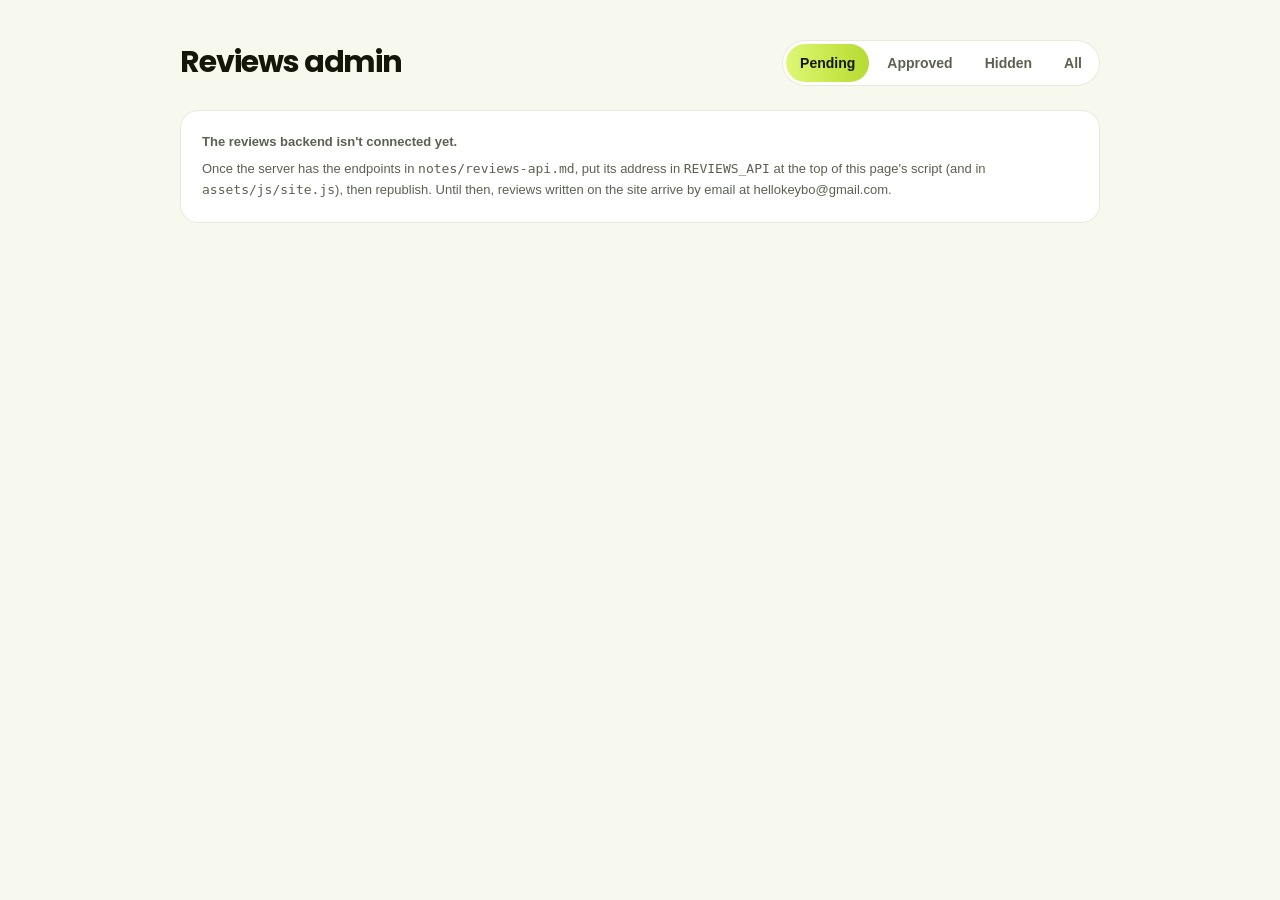
==== admin/index.html @ 58fa778f "Walker, encryption journey, reviews wall and form, new How it works" ====
<!doctype html>
<html lang="en" data-theme="light">
<head>
<meta charset="utf-8">
<meta name="viewport" content="width=device-width, initial-scale=1">
<meta name="robots" content="noindex, nofollow">
<title>KEYBO – Reviews admin</title>
<link rel="icon" type="image/png" href="../assets/favicon-64.png">
<link rel="stylesheet" href="../assets/css/site.css">
<style>
  body { background: var(--bg-alt); }
  .admin { max-width: 960px; margin: 0 auto; padding: 40px 20px 80px; }
  .admin header { display: flex; flex-wrap: wrap; align-items: center; justify-content: space-between; gap: 16px; margin-bottom: 24px; }
  .admin h1 { font-size: 30px; }
  .login, .note { padding: 22px; border-radius: 18px; background: var(--card); box-shadow: inset 0 0 0 1px var(--line); margin-bottom: 20px; }
  .login form { display: flex; gap: 10px; flex-wrap: wrap; margin-top: 12px; }
  .login input { flex: 1; min-width: 220px; padding: 12px 14px; border-radius: 12px; border: 0; box-shadow: inset 0 0 0 1.5px var(--line); font: inherit; }
  .filters { display: inline-flex; gap: 4px; padding: 4px; border-radius: 999px; background: var(--card); box-shadow: inset 0 0 0 1px var(--line); }
  .filters button { border: 0; cursor: pointer; padding: 8px 14px; border-radius: 999px; background: none; font-weight: 600; font-size: 14px; color: var(--muted); }
  .filters button.on { background: var(--btn); color: var(--ink); }
  .list { display: grid; gap: 12px; }
  .row { padding: 18px; border-radius: 18px; background: var(--card); box-shadow: inset 0 0 0 1px var(--line); display: grid; gap: 10px; }
  .row .top { display: flex; flex-wrap: wrap; align-items: center; gap: 10px; font-size: 14px; color: var(--muted); }
  .row .top b { color: var(--text); }
  .badge { padding: 2px 9px; border-radius: 999px; font-size: 11.5px; font-weight: 700; text-transform: uppercase; letter-spacing: .04em; background: var(--card-2); }
  .badge.approved { background: var(--lime); color: var(--ink); }
  .badge.pending { background: #FFE9A8; color: #5A4300; }
  .row input, .row textarea, .row select { padding: 9px 11px; border-radius: 10px; border: 0; box-shadow: inset 0 0 0 1.5px var(--line); font: inherit; font-size: 14.5px; background: var(--bg); color: var(--text); }
  .row textarea { width: 100%; min-height: 70px; resize: vertical; }
  .row .fields { display: grid; grid-template-columns: 1fr 1fr 110px; gap: 8px; }
  .row .acts { display: flex; flex-wrap: wrap; gap: 8px; }
  .row .acts .btn { min-height: 38px; padding: 0 14px; font-size: 13.5px; }
  .btn-danger { background: #FDE2E2; color: #8A1C1C; }
  .empty { text-align: center; color: var(--muted); padding: 40px 0; }
  @media (max-width: 600px) { .row .fields { grid-template-columns: 1fr; } }
</style>
</head>
<body>
<main class="admin">
  <header>
    <h1>Reviews admin</h1>
    <div class="filters" role="group" aria-label="Show">
      <button class="on" data-f="pending">Pending</button><button data-f="approved">Approved</button><button data-f="hidden">Hidden</button><button data-f="all">All</button>
    </div>
  </header>

  <div class="note" id="no-api" hidden>
    <b>The reviews backend isn't connected yet.</b>
    <p style="margin-top:6px;color:var(--muted)">Once the server has the endpoints in <code>notes/reviews-api.md</code>, put its address in <code>REVIEWS_API</code> at the top of this page's script (and in <code>assets/js/site.js</code>), then republish. Until then, reviews written on the site arrive by email at hellokeybo@gmail.com.</p>
  </div>

  <div class="login" id="login" hidden>
    <b>Admin key</b>
    <form id="login-form"><input type="password" id="token" placeholder="Paste the REVIEWS_ADMIN_TOKEN" autocomplete="off" required><button class="btn btn-lime" type="submit">Open</button></form>
  </div>

  <div class="list" id="list"></div>
</main>

<script>
(() => {
  const REVIEWS_API = "";   // same value as in assets/js/site.js, e.g. "https://ai-keyboard-backend-production.up.railway.app"
  const $ = s => document.querySelector(s);
  const esc = t => String(t ?? "").replace(/[&<>"']/g, c => ({ "&": "&amp;", "<": "&lt;", ">": "&gt;", '"': "&quot;", "'": "&#39;" }[c]));
  let token = "";
  try { token = sessionStorage.getItem("keybo-admin") || ""; } catch (e) {}
  let filter = "pending";

  if (!REVIEWS_API) { $("#no-api").hidden = false; return; }

  const api = (path, opts = {}) => fetch(REVIEWS_API + path, {
    ...opts, headers: { "Content-Type": "application/json", "X-Admin-Token": token, ...(opts.headers || {}) }
  }).then(async r => { if (r.status === 401) throw new Error("auth"); if (!r.ok) throw new Error(await r.text()); return r.json(); });

  const showLogin = () => { $("#login").hidden = false; $("#list").innerHTML = ""; };
  $("#login-form").addEventListener("submit", e => {
    e.preventDefault(); token = $("#token").value.trim();
    try { sessionStorage.setItem("keybo-admin", token); } catch (err) {}
    $("#login").hidden = true; load();
  });

  const row = r => `
    <article class="row" data-id="${esc(r.id)}">
      <div class="top"><span class="badge ${esc(r.status)}">${esc(r.status)}</span><b>${"★".repeat(r.rating)}${"☆".repeat(5 - r.rating)}</b><span>${esc(r.created_at || "")}</span><span>${esc(r.lang || "")}</span></div>
      <div class="fields">
        <input name="name" value="${esc(r.name)}" maxlength="40" aria-label="Name">
        <input name="place" value="${esc(r.place)}" maxlength="40" aria-label="Place">
        <select name="rating" aria-label="Rating">${[5, 4, 3, 2, 1].map(v => `<option ${v === r.rating ? "selected" : ""}>${v}</option>`).join("")}</select>
      </div>
      <textarea name="text" maxlength="600" aria-label="Review">${esc(r.text)}</textarea>
      <div class="acts">
        ${r.status !== "approved" ? '<button class="btn btn-lime" data-act="approve">Approve</button>' : ""}
        ${r.status !== "hidden" ? '<button class="btn btn-line" data-act="hide">Hide</button>' : ""}
        <button class="btn btn-line" data-act="save">Save changes</button>
        <button class="btn btn-danger" data-act="delete">Delete</button>
      </div>
    </article>`;

  const load = () => api(`/admin/reviews?status=${filter}`).then(d => {
    const list = d.reviews || [];
    $("#list").innerHTML = list.length ? list.map(row).join("") : '<p class="empty">Nothing here.</p>';
  }).catch(err => err.message === "auth" ? showLogin() : ($("#list").innerHTML = `<p class="empty">Couldn't load: ${esc(err.message)}</p>`));

  document.querySelectorAll(".filters button").forEach(b => b.addEventListener("click", () => {
    document.querySelectorAll(".filters button").forEach(o => o.classList.toggle("on", o === b));
    filter = b.dataset.f; load();
  }));

  $("#list").addEventListener("click", e => {
    const b = e.target.closest("[data-act]"); if (!b) return;
    const el = b.closest(".row"), id = el.dataset.id, act = b.dataset.act;
    const fields = { name: el.querySelector("[name=name]").value, place: el.querySelector("[name=place]").value, rating: +el.querySelector("[name=rating]").value, text: el.querySelector("[name=text]").value };
    let req;
    if (act === "delete") { if (!confirm("Delete this review for good?")) return; req = api(`/admin/reviews/${encodeURIComponent(id)}`, { method: "DELETE" }); }
    else if (act === "approve") req = api(`/admin/reviews/${encodeURIComponent(id)}`, { method: "PATCH", body: JSON.stringify({ ...fields, status: "approved" }) });
    else if (act === "hide") req = api(`/admin/reviews/${encodeURIComponent(id)}`, { method: "PATCH", body: JSON.stringify({ status: "hidden" }) });
    else req = api(`/admin/reviews/${encodeURIComponent(id)}`, { method: "PATCH", body: JSON.stringify(fields) });
    b.disabled = true;
    req.then(load).catch(err => { alert("Didn't work: " + err.message); b.disabled = false; });
  });

  token ? load() : showLogin();
})();
</script>
</body>
</html>
---- assets/css/site.css ----
/* KEYBO — the website.
 *
 * White and lime by default, dark and lime on the toggle. Colours are the
 * app's (ios/AIKeyboard/App/Brand.swift); Premium stays lime, gold is only
 * KEYBO's crown. Headings are Poppins, body text the system font.
 *
 * Built to stay smooth: no backdrop blur, no filters, no endless animations
 * except KEYBO's own loop on large screens, which pauses off screen.
 */

@font-face { font-family: "Poppins"; font-weight: 600; font-style: normal; font-display: swap;
  src: url("../fonts/Poppins-SemiBold.ttf") format("truetype"); }
@font-face { font-family: "Poppins"; font-weight: 700; font-style: normal; font-display: swap;
  src: url("../fonts/Poppins-Bold.ttf") format("truetype"); }

:root {
  --lime-50: #EFFCBD;
  --lime-100: #DEF777;
  --lime: #C8E84B;
  --lime-600: #B6DB33;
  --ink: #141708;
  --btn: linear-gradient(90deg, #DEF777, #C8E84B 55%, #B6DB33);

  --bg: #FFFFFF;
  --bg-alt: #F7F9EF;
  --card: #FFFFFF;
  --card-2: #F3F6EA;
  --text: #141708;
  --muted: #5C6152;
  --line: #E6EADB;
  --accent: #4F6B00;
  --icon-bg: #EFFCBD;
  --icon-fg: #3E5500;
  --hl-bg: #DEF777;
  --hl-fg: inherit;
  --store-bg: #141708;
  --store-fg: #FFFFFF;
  --shadow: 0 1px 2px rgba(20, 23, 8, .04), 0 8px 24px rgba(20, 23, 8, .06);

  --font-display: "Poppins", ui-sans-serif, system-ui, sans-serif;
  --font-body: -apple-system, BlinkMacSystemFont, "SF Pro Text", "Segoe UI", Roboto, "Helvetica Neue", Arial, sans-serif;
  --wrap: 1140px;
  --gutter: 24px;
  color-scheme: light;
}

:root[data-theme="dark"] {
  --bg: #0A0A0A;
  --bg-alt: #0F100E;
  --card: #151614;
  --card-2: #1D1F1A;
  --text: #F4F6EE;
  --muted: #A4A898;
  --line: rgba(255, 255, 255, .09);
  --accent: #C8E84B;
  --icon-bg: rgba(200, 232, 75, .14);
  --icon-fg: #C8E84B;
  --hl-bg: transparent;
  --hl-fg: #C8E84B;
  --store-bg: #FFFFFF;
  --store-fg: #141708;
  --shadow: 0 1px 2px rgba(0, 0, 0, .3);
  color-scheme: dark;
}

*, *::before, *::after { box-sizing: border-box; }
html { scroll-behavior: smooth; -webkit-text-size-adjust: 100%; scroll-padding-top: 76px; }
body {
  margin: 0; background: var(--bg); color: var(--text);
  font-family: var(--font-body); font-size: 17px; line-height: 1.6;
  -webkit-font-smoothing: antialiased;
}
img, video, svg { display: block; max-width: 100%; }
img, video { height: auto; }
a { color: inherit; }
button { font: inherit; color: inherit; }
:focus-visible { outline: 3px solid var(--lime-600); outline-offset: 3px; border-radius: 10px; }

h1, h2, h3 { font-family: var(--font-display); margin: 0; letter-spacing: -0.025em; line-height: 1.12; }
h1 { font-size: clamp(40px, 5.6vw, 68px); font-weight: 700; letter-spacing: -0.035em; line-height: 1.05; }
h2 { font-size: clamp(30px, 3.8vw, 46px); font-weight: 700; }
h3 { font-size: 19px; font-weight: 600; letter-spacing: -0.01em; line-height: 1.3; }
p { margin: 0; }

.wrap { max-width: var(--wrap); margin: 0 auto; padding: 0 var(--gutter); }
.hl { background: linear-gradient(transparent 58%, var(--hl-bg) 58%, var(--hl-bg) 92%, transparent 92%); color: var(--hl-fg); padding: 0 .06em; -webkit-box-decoration-break: clone; box-decoration-break: clone; }
.icon { width: 22px; height: 22px; fill: none; stroke: currentColor; stroke-width: 1.9; stroke-linecap: round; stroke-linejoin: round; flex: none; }

/* ---------- Buttons ---------- */

.btn {
  display: inline-flex; align-items: center; justify-content: center; gap: 8px;
  min-height: 48px; padding: 0 22px; border-radius: 999px; border: 0; cursor: pointer;
  font-family: var(--font-display); font-weight: 600; font-size: 15.5px;
  text-decoration: none; white-space: nowrap; transition: transform .15s ease;
}
.btn:hover { transform: translateY(-1px); }
.btn:active { transform: scale(.98); }
.btn-lime { background: var(--btn); color: var(--ink); box-shadow: 0 4px 14px rgba(182, 219, 51, .35); }
.btn-line { background: var(--card); color: var(--text); box-shadow: inset 0 0 0 1.5px var(--line); }
.btn-ink { background: var(--ink); color: #fff; }
:root[data-theme="dark"] .btn-ink { background: #fff; color: var(--ink); }

/* App Store / Google Play: the stores' own marks, store-badge shaped. */
.stores { display: flex; flex-wrap: wrap; gap: 12px; }
.store {
  display: inline-flex; align-items: center; gap: 10px;
  height: 56px; padding: 0 20px 0 16px; border-radius: 14px;
  background: var(--store-bg); color: var(--store-fg); text-decoration: none;
  transition: transform .15s ease;
}
.store:hover { transform: translateY(-1px); }
.store svg { width: 26px; height: 26px; flex: none; }
.store span { display: flex; flex-direction: column; line-height: 1.1; }
.store small { font-size: 11px; font-weight: 500; letter-spacing: .01em; opacity: .85; }
.store b { font-family: var(--font-display); font-size: 19px; font-weight: 600; letter-spacing: -0.01em; }
.store-note { margin-top: 12px; font-size: 14px; color: var(--muted); }
.store-note b { color: var(--text); font-weight: 600; }

/* ---------- Header ---------- */

.site-header { position: sticky; top: 0; z-index: 50; background: transparent; border-bottom: 1px solid transparent; transition: background-color .2s ease, border-color .2s ease; }
.site-header.scrolled, .site-header.open { background: var(--bg); border-bottom-color: var(--line); }
/* At the top the header sits on the lime, like the app's home: ink on lime. */
.site-header:not(.scrolled):not(.open) .wordmark { color: var(--ink); }
.site-header:not(.scrolled):not(.open) .nav-links a { color: rgba(20, 23, 8, .7); }
.site-header:not(.scrolled):not(.open) .nav-links a:hover { color: var(--ink); background: rgba(20, 23, 8, .07); }
.site-header:not(.scrolled):not(.open) .theme-btn, .site-header:not(.scrolled):not(.open) .menu-btn { background: rgba(20, 23, 8, .08); color: var(--ink); }
.site-header:not(.scrolled):not(.open) .btn-lime { background: var(--ink); color: #CCFA00; box-shadow: none; }
.nav { display: flex; align-items: center; height: 68px; gap: 14px; }
.brand { display: inline-flex; align-items: center; gap: 10px; text-decoration: none; margin-right: auto; }
.brand img { width: 34px; height: 34px; border-radius: 9px; }
.wordmark { font-family: var(--font-display); font-weight: 600; font-size: 17px; letter-spacing: .32em; margin-right: -.32em; }
.nav-links { display: flex; gap: 2px; list-style: none; margin: 0; padding: 0; }
.nav-links a { display: block; padding: 8px 13px; border-radius: 999px; font-size: 15px; font-weight: 500; color: var(--muted); text-decoration: none; }
.nav-links a:hover { color: var(--text); background: var(--card-2); }
.nav .btn { min-height: 42px; padding: 0 16px 0 18px; font-size: 14.5px; }
.theme-btn, .menu-btn {
  width: 42px; height: 42px; border-radius: 50%; border: 0; cursor: pointer; flex: none;
  display: inline-grid; place-items: center; background: var(--card-2); color: var(--text);
}
.theme-btn:hover, .menu-btn:hover { box-shadow: inset 0 0 0 1.5px var(--lime-600); }
.theme-btn .icon { width: 20px; height: 20px; }
.theme-btn .sun { display: none; }
:root[data-theme="dark"] .theme-btn .moon { display: none; }
:root[data-theme="dark"] .theme-btn .sun { display: block; }
.menu-btn { display: none; }

@media (max-width: 920px) {
  .nav-links { display: none; }
  .nav .dl-btn { padding: 0 14px; }
  .menu-btn { display: inline-grid; }
  .site-header.open .nav-links {
    display: flex; flex-direction: column; position: absolute; top: 68px; left: 0; right: 0;
    padding: 4px var(--gutter) 16px; background: var(--bg); border-bottom: 1px solid var(--line);
  }
  .site-header.open .nav-links a { padding: 14px 2px; font-size: 17px; color: var(--text); border-radius: 0; border-bottom: 1px solid var(--line); }
}

/* ---------- Hero ---------- */

/* The top of the page is the app's home header: the icon's lime gradient,
   ink type, KEYBO on the right, and the page rising over it on a rounded
   sheet. It stays lime in the dark theme too, as it does in the app. */
.hero {
  position: relative; overflow: hidden; color: var(--ink);
  margin-top: -69px; padding: 125px 0 124px;
  background: linear-gradient(135deg, #EFFCBD 0%, #DEF777 34%, #C8E84B 68%, #B6DB33 100%);
}
.sheet { position: relative; margin-top: -36px; border-radius: 36px 36px 0 0; background: var(--bg); }
.hero-grid { position: relative; display: grid; grid-template-columns: minmax(0, 1.1fr) minmax(0, .9fr); align-items: center; gap: 32px; }
.pill {
  display: inline-flex; align-items: center; gap: 9px; padding: 8px 15px 8px 13px; border-radius: 999px;
  background: var(--ink); color: #fff; font-size: 14px; font-weight: 600;
}
.pill i { width: 8px; height: 8px; border-radius: 50%; background: #CCFA00; }
.hero h1 { margin: 22px 0 20px; }
.hero .lede { font-size: clamp(18px, 1.5vw, 20px); color: rgba(20, 23, 8, .74); max-width: 32em; margin-bottom: 32px; }
.hero .store { background: var(--ink); color: #fff; }
.hero .store-note { color: rgba(20, 23, 8, .7); }
.hero .store-note b { color: var(--ink); }
.hero-ticks { display: flex; flex-wrap: wrap; gap: 8px 20px; margin-top: 26px; font-size: 14.5px; font-weight: 500; color: rgba(20, 23, 8, .78); }
.hero-ticks span { display: inline-flex; align-items: center; gap: 7px; }
.hero-ticks .icon { width: 17px; height: 17px; color: var(--ink); stroke-width: 2.4; }
.hero-art { position: relative; width: 100%; max-width: 480px; justify-self: center; aspect-ratio: 1; }
.hero-art::before { content: ""; position: absolute; inset: 6%; border-radius: 50%; background: radial-gradient(closest-side, rgba(255, 255, 255, .5), rgba(255, 255, 255, 0)); }
.hero-art img, .hero-art video { position: absolute; inset: 0; width: 100%; height: 100%; object-fit: contain; }
@media (max-width: 900px) {
  .hero { padding: 88px 0 92px; }
  .hero-grid { grid-template-columns: minmax(0, 1fr); gap: 0; }
  .hero-art { max-width: 300px; order: -1; }
}

/* ---------- Sections ---------- */

.section { padding: 104px 0; }
.section.alt { background: var(--bg-alt); }
.head { max-width: 720px; margin: 0 auto 52px; text-align: center; }
.kicker { display: block; margin-bottom: 14px; font-family: var(--font-display); font-weight: 600; font-size: 13.5px; letter-spacing: .14em; text-transform: uppercase; color: var(--accent); }
.head p { margin-top: 16px; font-size: 18.5px; color: var(--muted); }
@media (max-width: 760px) { .section { padding: 72px 0; } .head { margin-bottom: 36px; } }

.card { background: var(--card); border-radius: 22px; box-shadow: inset 0 0 0 1px var(--line), var(--shadow); }

/* AI features, one at a time.
   Large screens: the section holds still; one scroll (or a tab) moves one
   feature. The left side is one big panel per feature, a large lime number,
   name, title, line and points, and the panels swap: the old one lifts away,
   the new one rises in. Its video fades in on the right. Phones: a list. */
.features { position: relative; background: var(--bg); padding-top: 96px; }
.features-head { padding-bottom: 8px; }
.features-head { margin-bottom: 0; }
/* The held view is as tall as its content (site.js measures it into
   --pinh) and sticks centred in the space under the header (--pintop), so
   it follows straight on from the heading with no empty band. */
.tour { position: relative; height: calc(var(--pinh, 620px) + var(--steps) * 45vh); }
.tour-pin {
  position: sticky; top: var(--pintop, 68px);
  display: grid; grid-template-columns: minmax(0, 1.05fr) minmax(0, .95fr); gap: 64px; align-items: center;
  padding-top: 16px; padding-bottom: 16px;
}
.tour-panels { display: grid; }
.tour-panel {
  grid-area: 1 / 1; align-self: center;
  opacity: 0; visibility: hidden; transform: translateY(90px); filter: blur(14px);
  transition: opacity .3s ease, transform .45s cubic-bezier(.4, 0, .6, 1), filter .35s ease, visibility 0s linear .45s;
}
.tour-panel.past { transform: translateY(-90px); }
.tour-panel.on {
  opacity: 1; visibility: visible; transform: none; filter: blur(0);
  transition: opacity .5s ease .1s, transform .75s cubic-bezier(.16, 1, .3, 1) .1s, filter .55s ease .1s, visibility 0s;
}
.tour-progress { display: flex; align-items: center; gap: 16px; margin-bottom: 40px; }
.tour-count { font-family: var(--font-display); font-weight: 600; font-size: 14px; letter-spacing: .06em; color: var(--muted); min-width: 56px; }
.tour-count b { color: var(--text); font-weight: 700; }
.tour-bars { display: flex; gap: 6px; }
.tour-tab { width: 34px; height: 5px; padding: 0; border: 0; border-radius: 3px; cursor: pointer; background: var(--line); transition: background-color .3s ease, width .3s ease; }
.tour-tab::after { content: ""; display: block; height: 22px; margin-top: -9px; }
.tour-tab:hover { background: var(--lime-100); }
.tour-tab.on { width: 56px; background: var(--lime-600); }
.tour-name { display: block; font-family: var(--font-display); font-weight: 600; font-size: 14px; letter-spacing: .14em; text-transform: uppercase; color: var(--accent); }
.tour-panel h3 { font-size: clamp(38px, 4vw, 56px); font-weight: 700; letter-spacing: -0.035em; line-height: 1.04; margin: 14px 0 18px; max-width: 12em; }
.tour-panel > p { font-size: 20px; color: var(--muted); max-width: 24em; }
.tour-stage { position: relative; height: min(580px, calc(100vh - 160px)); }
.tour-visual {
  position: absolute; inset: 0; display: grid; place-items: center;
  opacity: 0; transform: translateY(140px) scale(.94); filter: blur(16px);
  transition: opacity .3s ease, transform .45s cubic-bezier(.4, 0, .6, 1), filter .35s ease;
  pointer-events: none;
}
.tour-visual.past { transform: translateY(-140px) scale(.94); }
.tour-visual.on {
  opacity: 1; transform: none; filter: blur(0); pointer-events: auto;
  transition: opacity .5s ease .05s, transform .8s cubic-bezier(.16, 1, .3, 1) .05s, filter .55s ease .05s;
}
.tour-visual .demo { max-width: 440px; }

@media (max-width: 960px), (max-height: 600px) {
  .features { padding: 72px 0; }
  .tour { height: auto; }
  .tour-pin { position: static; height: auto; display: flex; flex-direction: column; align-items: stretch; gap: 0; }
  .tour-side, .tour-panels, .tour-stage { display: contents; }
  .tour-progress { display: none; }
  .tour-panel, .tour-panel.on, .tour-panel.past { order: var(--o); opacity: 1; visibility: visible; transform: none; filter: none; margin-top: 52px; }
  .tour-visual, .tour-visual.on, .tour-visual.past { order: var(--o); position: static; opacity: 1; transform: none; filter: none; margin-top: 22px; pointer-events: auto; }
  .tour-panel h3 { font-size: 30px; margin: 10px 0 10px; }
  .tour-panel > p { font-size: 17px; }
}

/* The real keyboard, recorded in Messages. The clips are full phone
   screens; the action is all in the lower half, so they are shown from
   there down: message box, AI buttons, keyboard. */
.clip { width: 100%; max-width: 360px; margin: 0 auto; aspect-ratio: 600 / 760; overflow: hidden; border-radius: 28px; background: #E4E6EA 50% 100% / cover no-repeat; box-shadow: 0 0 0 8px var(--card-2), 0 0 0 9px var(--line), 0 18px 40px rgba(20, 23, 8, .12); }
.clip video { width: 100%; height: 100%; object-fit: cover; object-position: 50% 100%; }
.tour-stage .clip { height: 100%; width: auto; max-width: none; }
@media (max-width: 960px), (max-height: 600px) { .tour-stage .clip, .clip { width: 100%; height: auto; max-width: 320px; border-radius: 24px; } }
.tag { display: inline-block; padding: 2px 9px; border-radius: 999px; background: var(--lime); color: var(--ink); font-family: var(--font-body); font-size: 11.5px; font-weight: 700; letter-spacing: .02em; vertical-align: 1px; }

/* Tick lists */
.ticks { list-style: none; margin: 26px 0 0; padding: 0; display: grid; gap: 13px; }
.ticks li { position: relative; padding-left: 34px; font-size: 16px; }
.ticks li::before {
  content: ""; position: absolute; left: 0; top: 2px; width: 22px; height: 22px; border-radius: 50%;
  background: var(--icon-bg) url("data:image/svg+xml,%3Csvg xmlns='http://www.w3.org/2000/svg' viewBox='0 0 24 24' fill='none' stroke='%233E5500' stroke-width='3' stroke-linecap='round' stroke-linejoin='round'%3E%3Cpath d='m6 12.5 4 4L18 8'/%3E%3C/svg%3E") center / 14px no-repeat;
}
:root[data-theme="dark"] .ticks li::before { background-image: url("data:image/svg+xml,%3Csvg xmlns='http://www.w3.org/2000/svg' viewBox='0 0 24 24' fill='none' stroke='%23C8E84B' stroke-width='3' stroke-linecap='round' stroke-linejoin='round'%3E%3Cpath d='m6 12.5 4 4L18 8'/%3E%3C/svg%3E"); }
.ticks b { font-weight: 650; }

/* Demo card */
.demo { padding: 22px; border-radius: 24px; width: 100%; background: var(--bg-alt); box-shadow: inset 0 0 0 1px var(--line); }
.demo .chip, .demo .reply { background: var(--card); }
.demo .field, .demo .out-line, .demo .strip { background: var(--card); box-shadow: inset 0 0 0 1px var(--line); }
.demo .bubble.in { background: var(--card); box-shadow: inset 0 0 0 1px var(--line); }
.voice { display: flex; align-items: center; gap: 12px; padding: 12px 16px; border-radius: 18px; background: var(--lime); color: var(--ink); }
.voice .play { width: 32px; height: 32px; border-radius: 50%; display: grid; place-items: center; background: var(--ink); color: #CCFA00; font-size: 12px; }
.voice .bars { flex: 1; display: flex; align-items: center; gap: 3px; height: 28px; }
.voice .bars i { flex: 1; border-radius: 2px; background: rgba(20, 23, 8, .55); height: 40%; }
.voice .bars i:nth-child(3n) { height: 85%; } .voice .bars i:nth-child(4n+1) { height: 60%; } .voice .bars i:nth-child(5n) { height: 100%; }
.voice .dur { font-size: 13px; font-weight: 700; }
.order { display: grid; gap: 6px; }
.order div { display: flex; align-items: center; gap: 12px; padding: 11px 14px; border-radius: 14px; background: var(--card); box-shadow: inset 0 0 0 1px var(--line); font-weight: 600; font-size: 15px; }
.order div:first-child { box-shadow: inset 0 0 0 2px var(--lime-600); }
.order .grip { color: var(--muted); letter-spacing: -2px; font-size: 13px; }
.demo-top { display: flex; align-items: center; gap: 10px; margin-bottom: 16px; font-size: 13.5px; color: var(--muted); }
.demo-top .av { width: 32px; height: 32px; border-radius: 50%; display: grid; place-items: center; background: var(--card-2); font-weight: 700; font-size: 14px; color: var(--text); }
.demo-top b { display: block; color: var(--text); font-size: 14.5px; line-height: 1.2; }
.bubble { max-width: 84%; padding: 11px 15px; border-radius: 18px; font-size: 15.5px; line-height: 1.45; }
.bubble.in { background: var(--card-2); border-bottom-left-radius: 6px; }
.bubble.out { margin-left: auto; background: var(--lime); color: var(--ink); border-bottom-right-radius: 6px; }
.thread { display: flex; flex-direction: column; gap: 8px; min-height: 52px; }
.strip { display: flex; gap: 6px; margin: 16px 0 12px; padding: 6px; border-radius: 16px; background: var(--card-2); overflow-x: auto; scrollbar-width: none; }
.strip::-webkit-scrollbar { display: none; }
.chip {
  flex: none; padding: 8px 13px; border-radius: 999px; border: 0; cursor: pointer;
  background: var(--card); color: var(--text); font-size: 14px; font-weight: 600; white-space: nowrap;
  box-shadow: inset 0 0 0 1px var(--line);
}
.chip.on, .demo .chip.on { background: var(--btn); color: var(--ink); box-shadow: none; }
.chip .tag { margin-left: 4px; }
.chip.static { cursor: default; }
.replies { display: grid; gap: 8px; }
.reply { text-align: left; width: 100%; padding: 12px 14px; border-radius: 14px; border: 0; cursor: pointer; background: var(--card-2); font-size: 15px; line-height: 1.45; }
.reply:hover, .reply.picked { box-shadow: inset 0 0 0 2px var(--lime-600); }
.reply small { display: flex; align-items: center; gap: 8px; margin-bottom: 3px; font-size: 11.5px; font-weight: 700; letter-spacing: .07em; text-transform: uppercase; color: var(--accent); }
.field { min-height: 84px; padding: 14px 16px; border-radius: 16px; background: var(--card-2); font-size: 16px; line-height: 1.5; }
.chips { display: flex; flex-wrap: wrap; gap: 6px; margin-top: 12px; }
.note { margin-top: 14px; font-size: 13px; color: var(--muted); }
.out-line { min-height: 58px; display: flex; align-items: center; padding: 12px 16px; border-radius: 16px; background: var(--card-2); font-family: var(--font-display); font-weight: 600; font-size: 20px; }
.label { margin: 18px 0 8px; font-size: 12px; font-weight: 700; letter-spacing: .08em; text-transform: uppercase; color: var(--muted); }

/* How it works: three steps on one line, then the setup panel. */
.how-steps { list-style: none; margin: 0 auto; padding: 0; max-width: 1000px; display: grid; grid-template-columns: repeat(3, minmax(0, 1fr)); gap: 40px; position: relative; }
.how-steps::before { content: ""; position: absolute; top: 31px; left: 16%; right: 16%; height: 2px; background: linear-gradient(90deg, var(--line), var(--lime-600), var(--line)); }
.how-steps li { position: relative; text-align: center; }
.how-n {
  position: relative; display: grid; place-items: center; width: 64px; height: 64px; margin: 0 auto 22px; border-radius: 50%;
  background: var(--btn); color: var(--ink); font-family: var(--font-display); font-weight: 700; font-size: 26px;
  box-shadow: 0 0 0 8px var(--bg-alt), 0 8px 22px rgba(182, 219, 51, .4);
}
.how-steps h3 { font-size: 22px; margin-bottom: 8px; }
.how-steps p { font-size: 16px; color: var(--muted); max-width: 22em; margin: 0 auto; }
@media (max-width: 820px) {
  .how-steps { grid-template-columns: minmax(0, 1fr); gap: 28px; max-width: 440px; }
  .how-steps::before { top: 0; bottom: 0; left: 31px; right: auto; width: 2px; height: auto; background: linear-gradient(180deg, var(--line), var(--lime-600), var(--line)); }
  .how-steps li { display: grid; grid-template-columns: 64px minmax(0, 1fr); column-gap: 18px; text-align: left; }
  .how-n { grid-row: span 2; margin: 0; }
  .how-steps h3 { align-self: end; margin: 0 0 4px; }
  .how-steps p { margin: 0; }
}

.setup { margin-top: 80px; padding: 36px; display: grid; grid-template-columns: 280px minmax(0, 1fr); gap: 40px; align-items: start; }
.setup-intro h3 { font-size: 26px; margin-bottom: 8px; }
.setup-intro p { color: var(--muted); font-size: 16px; margin-bottom: 22px; }
.tabs { display: inline-flex; gap: 4px; padding: 4px; border-radius: 999px; background: var(--card-2); }
.tabs button { border: 0; cursor: pointer; padding: 9px 16px; border-radius: 999px; background: transparent; font-weight: 600; font-size: 14px; color: var(--muted); }
.tabs button[aria-selected="true"] { background: var(--btn); color: var(--ink); }
.setup-steps [role="tabpanel"] { display: grid; grid-template-columns: repeat(2, minmax(0, 1fr)); gap: 16px; }
.setup-steps [role="tabpanel"][hidden] { display: none; }
.setup-step { padding: 22px; border-radius: 18px; background: var(--bg-alt); box-shadow: inset 0 0 0 1px var(--line); }
.step-tag { display: inline-block; padding: 3px 10px; border-radius: 999px; background: var(--ink); color: #CCFA00; font-size: 11.5px; font-weight: 700; letter-spacing: .06em; text-transform: uppercase; }
:root[data-theme="dark"] .step-tag { background: var(--lime); color: var(--ink); }
.setup-step h4 { margin: 12px 0 12px; font-family: var(--font-display); font-weight: 600; font-size: 19px; }
.setup-step ol { margin: 0; padding: 0; list-style: none; counter-reset: k; display: grid; gap: 10px; }
.setup-step li { counter-increment: k; position: relative; padding-left: 30px; font-size: 15px; color: var(--muted); }
.setup-step li::before { content: counter(k); position: absolute; left: 0; top: 1px; width: 20px; height: 20px; border-radius: 50%; display: grid; place-items: center; background: var(--icon-bg); color: var(--icon-fg); font-size: 11.5px; font-weight: 700; }
.setup-step li b { color: var(--text); font-weight: 600; }
.setup .hint { grid-column: 1 / -1; margin: 2px 0 0; padding: 12px 16px; border-radius: 14px; background: var(--icon-bg); color: var(--icon-fg); font-size: 14.5px; font-weight: 500; }
@media (max-width: 900px) { .setup { grid-template-columns: minmax(0, 1fr); padding: 26px 22px; gap: 24px; margin-top: 56px; } }
@media (max-width: 620px) { .setup-steps [role="tabpanel"] { grid-template-columns: minmax(0, 1fr); } }

/* Privacy: the main promise, on the app's lime, in both themes. */
#privacy { padding-top: 64px; }
.privacy-panel {
  display: grid; grid-template-columns: 300px minmax(0, 1fr); gap: 56px; align-items: center;
  padding: 64px; border-radius: 36px; color: var(--ink);
  background: linear-gradient(135deg, #EFFCBD 0%, #DEF777 34%, #C8E84B 68%, #B6DB33 100%);
}
.shield { position: relative; width: 100%; max-width: 280px; aspect-ratio: 1; justify-self: center; display: grid; place-items: center; }
.shield::before { content: ""; position: absolute; inset: 0; border-radius: 50%; background: radial-gradient(closest-side, rgba(255, 255, 255, .65), rgba(255, 255, 255, 0)); }
.shield svg { position: relative; width: 74%; height: auto; }
.privacy-panel .kicker { color: rgba(20, 23, 8, .66); }
.privacy-panel h2 { margin-bottom: 14px; font-size: clamp(34px, 4.4vw, 54px); }
.privacy-panel .intro { font-size: 18.5px; color: rgba(20, 23, 8, .74); max-width: 34em; }
.promises { display: grid; grid-template-columns: repeat(2, minmax(0, 1fr)); gap: 12px; margin-top: 30px; }
.promise { padding: 20px; border-radius: 20px; background: rgba(255, 255, 255, .55); }
.promise .icon { color: var(--ink); margin-bottom: 10px; width: 24px; height: 24px; }
.promise h3 { font-size: 17px; margin-bottom: 4px; }
.promise p { font-size: 15px; color: rgba(20, 23, 8, .72); }
.privacy-panel .more { margin-top: 22px; font-size: 15px; color: rgba(20, 23, 8, .74); }
.privacy-panel .more a { color: var(--ink); font-weight: 700; }
@media (max-width: 960px) { .privacy-panel { grid-template-columns: minmax(0, 1fr); gap: 4px; padding: 36px 24px; border-radius: 28px; } .shield { max-width: 190px; } #privacy { padding-top: 44px; } }
@media (max-width: 560px) { .promises { grid-template-columns: minmax(0, 1fr); } }

/* The side rail: which section you are in, and a way to jump (like 2mv.ai).
   Labels on the left where there is room; dots on the right otherwise. */
.rail { position: fixed; z-index: 40; top: 50%; left: 28px; transform: translateY(-50%); display: none; flex-direction: column; gap: 2px; opacity: 0; pointer-events: none; transition: opacity .25s ease; }
.rail.show { opacity: 1; pointer-events: auto; }
.rail a { position: relative; display: flex; align-items: center; gap: 12px; padding: 7px 0; color: var(--muted); text-decoration: none; font-size: 14.5px; font-weight: 500; transition: color .2s ease; }
.rail a i { width: 3px; height: 16px; border-radius: 3px; background: var(--line); transition: height .2s ease, background-color .2s ease; }
.rail a:hover { color: var(--text); }
.rail a.on { color: var(--text); font-family: var(--font-display); font-weight: 600; font-size: 17px; }
.rail a.on i { height: 26px; background: var(--lime-600); }
.rail a small { font-family: var(--font-body); font-size: 12px; font-weight: 600; color: var(--muted); }
@media (min-width: 1400px) { .rail { display: flex; } }
@media (min-width: 960px) and (max-width: 1399px) {
  .rail { display: flex; left: auto; right: 14px; align-items: flex-end; }
  .rail a { padding: 8px 6px; }
  .rail a i { width: 8px; height: 8px; border-radius: 50%; }
  .rail a.on i { width: 10px; height: 10px; }
  .rail a span { position: absolute; right: 26px; padding: 4px 10px; border-radius: 999px; white-space: nowrap; background: var(--card); box-shadow: inset 0 0 0 1px var(--line), var(--shadow); font-size: 13px; opacity: 0; transition: opacity .2s ease; pointer-events: none; }
  .rail a.on span, .rail a:hover span { opacity: 1; }
  .rail a.on { font-size: 14.5px; }
  .rail a small { display: none; }
}

/* Pricing */
.plans { display: grid; grid-template-columns: repeat(2, minmax(0, 1fr)); gap: 20px; max-width: 920px; margin: 0 auto; }
.plan { padding: 34px; display: flex; flex-direction: column; position: relative; }
.plan .name { font-family: var(--font-display); font-weight: 600; font-size: 20px; }
.plan .price { font-family: var(--font-display); font-weight: 700; font-size: 46px; letter-spacing: -0.04em; line-height: 1; margin: 18px 0 6px; }
.plan .price small { font-size: 16px; font-weight: 500; letter-spacing: 0; color: var(--muted); }
.plan .sub { font-size: 15px; color: var(--muted); }
.plan .ticks { margin: 26px 0 30px; }
.plan .btn { margin-top: auto; }
.plan.pro { box-shadow: inset 0 0 0 2px var(--lime-600), 0 12px 40px rgba(182, 219, 51, .2); }
.plan.pro img { position: absolute; top: -40px; right: 18px; width: 120px; pointer-events: none; }
.fine { max-width: 720px; margin: 26px auto 0; text-align: center; font-size: 13px; color: var(--muted); }
@media (max-width: 820px) { .plans { grid-template-columns: minmax(0, 1fr); } .plan { padding: 28px; } .plan.pro img { width: 100px; top: -30px; } }

/* FAQ */
.faq { max-width: 820px; margin: 0 auto; display: grid; gap: 10px; }
.faq details { padding: 0 24px; border-radius: 18px; }
.faq summary { list-style: none; cursor: pointer; padding: 20px 0; display: flex; align-items: center; justify-content: space-between; gap: 16px; font-family: var(--font-display); font-weight: 600; font-size: 17px; }
.faq summary::-webkit-details-marker { display: none; }
.faq summary::after { content: "+"; flex: none; width: 28px; height: 28px; border-radius: 50%; display: grid; place-items: center; background: var(--card-2); font-size: 20px; font-weight: 500; line-height: 1; }
.faq details[open] summary::after { content: "–"; background: var(--lime); color: var(--ink); }
.faq .answer { padding-bottom: 22px; color: var(--muted); font-size: 16px; }
.faq .answer p + p { margin-top: 10px; }
.faq .answer b { color: var(--text); font-weight: 600; }
.faq .answer a { color: var(--accent); font-weight: 600; }

/* Final call */
.cta { padding: 0 0 104px; }
.cta-box { border-radius: 30px; padding: 64px 32px; text-align: center; background: linear-gradient(135deg, #EFFCBD, #DEF777 45%, #C8E84B); color: var(--ink); }
.cta-box h2 { margin-bottom: 14px; }
.cta-box p { font-size: 18px; color: rgba(20, 23, 8, .72); margin-bottom: 30px; }
.cta-box .stores { justify-content: center; }
.cta-box .store { background: var(--ink); color: #fff; }
.cta-box .store-note { color: rgba(20, 23, 8, .7); }
.cta-box .store-note b { color: var(--ink); }
@media (max-width: 760px) { .cta { padding-bottom: 72px; } .cta-box { padding: 48px 22px; border-radius: 24px; } }

/* Footer */
.site-footer { border-top: 1px solid var(--line); padding: 48px 0 36px; font-size: 15px; }
.foot { display: flex; flex-wrap: wrap; justify-content: space-between; gap: 32px; }
.foot .about { max-width: 22em; margin-top: 12px; color: var(--muted); }
.foot-links { display: flex; flex-wrap: wrap; gap: 48px; }
.foot-links h4 { margin: 0 0 12px; font-size: 13px; font-weight: 600; letter-spacing: .08em; text-transform: uppercase; color: var(--muted); }
.foot-links ul { list-style: none; margin: 0; padding: 0; display: grid; gap: 8px; }
.foot-links a { text-decoration: none; }
.foot-links a:hover { color: var(--accent); }
.copyright { margin-top: 36px; padding-top: 20px; border-top: 1px solid var(--line); font-size: 13.5px; color: var(--muted); }

/* Gentle entrance, once. */
.js .reveal { opacity: 0; transform: translateY(14px); transition: opacity .5s ease, transform .5s ease; }
.js .reveal.in { opacity: 1; transform: none; }

@media (prefers-reduced-motion: reduce) {
  *, *::before, *::after { transition: none !important; animation: none !important; }
  .js .reveal { opacity: 1; transform: none; }
  html { scroll-behavior: auto; }
}
.rail.aside { opacity: 0; pointer-events: none; }

/* Header Download: choose a store. */
.dl { position: relative; }
.dl-btn .chev { width: 16px; height: 16px; stroke-width: 2.4; transition: transform .2s ease; }
.dl-btn[aria-expanded="true"] .chev { transform: rotate(180deg); }
.dl-menu {
  position: absolute; right: 0; top: calc(100% + 10px); width: 250px; padding: 8px; border-radius: 18px; z-index: 60;
  background: var(--card); box-shadow: inset 0 0 0 1px var(--line), 0 18px 50px rgba(20, 23, 8, .16);
}
.dl-menu[hidden] { display: none; }
.dl-item { display: flex; align-items: center; gap: 12px; padding: 11px 12px; border-radius: 12px; text-decoration: none; color: var(--text); }
.dl-item:hover { background: var(--card-2); }
.dl-item svg { width: 26px; height: 26px; flex: none; color: var(--text); }
.dl-item span { display: flex; flex-direction: column; line-height: 1.25; }
.dl-item b { font-size: 15px; font-weight: 650; }
.dl-item small { font-size: 12.5px; color: var(--muted); }

/* "Not out yet" note under a store button. */
.soon-pop {
  position: fixed; z-index: 80; padding: 18px 18px 16px; border-radius: 18px; color: var(--text);
  background: var(--card); box-shadow: inset 0 0 0 1px var(--line), 0 20px 60px rgba(20, 23, 8, .2);
}
.soon-pop[hidden] { display: none; }
.soon-pop b { display: block; font-family: var(--font-display); font-weight: 600; font-size: 16.5px; margin-right: 24px; }
.soon-pop p { margin: 6px 0 14px; font-size: 14.5px; color: var(--muted); }
.soon-pop .btn { min-height: 42px; font-size: 14px; width: 100%; }
.soon-x { position: absolute; top: 10px; right: 10px; width: 28px; height: 28px; border-radius: 50%; border: 0; cursor: pointer; background: var(--card-2); font-size: 18px; line-height: 1; }

/* Privacy: the journey of a message, encrypted both ways.
   site.js steps data-s through 0-5: 0 typed, 1 sealed on the phone,
   2 travelling, 3 the AI writes, 4 the answer travels back sealed,
   5 opened on the phone. Transforms and opacity only. */
.journey {
  grid-column: 1 / -1; display: grid; grid-template-columns: 240px minmax(0, 1fr) 150px; align-items: center; gap: 18px;
  margin-top: 10px; padding: 26px 28px; border-radius: 26px; background: rgba(255, 255, 255, .5);
}
.node { display: flex; flex-direction: column; align-items: center; gap: 10px; }
.cap { font-size: 12.5px; font-weight: 700; letter-spacing: .05em; text-transform: uppercase; color: rgba(20, 23, 8, .62); text-align: center; line-height: 1.35; }
.cap small { font-weight: 600; text-transform: none; letter-spacing: 0; font-size: 12px; }
.screen { width: 100%; min-height: 128px; padding: 14px 12px; border-radius: 22px; background: #fff; box-shadow: 0 0 0 6px var(--ink), 0 14px 30px rgba(20, 23, 8, .2); display: flex; flex-direction: column; gap: 8px; justify-content: flex-end; }
.msg { position: relative; max-width: 90%; padding: 8px 11px; border-radius: 14px; font-size: 13px; line-height: 1.35; transition: opacity .3s ease, transform .4s cubic-bezier(.16, 1, .3, 1), background-color .3s ease, color .3s ease; }
.msg.out { align-self: flex-end; background: var(--lime); color: var(--ink); border-bottom-right-radius: 5px; }
.msg.in { align-self: flex-start; background: #EEF0E6; color: var(--ink); border-bottom-left-radius: 5px; opacity: 0; transform: translateY(8px) scale(.96); }
.msg .code { position: absolute; inset: 0; padding: 8px 11px; font-family: ui-monospace, "SF Mono", Menlo, monospace; font-size: 12px; font-weight: 600; white-space: nowrap; overflow: hidden; opacity: 0; transition: opacity .25s ease; }
.msg .plain { transition: opacity .25s ease; }
.journey[data-s="1"] .msg.out, .journey[data-s="2"] .msg.out, .journey[data-s="3"] .msg.out, .journey[data-s="4"] .msg.out { background: var(--ink); color: #CCFA00; }
.journey[data-s="1"] .msg.out .plain, .journey[data-s="2"] .msg.out .plain, .journey[data-s="3"] .msg.out .plain, .journey[data-s="4"] .msg.out .plain { opacity: 0; }
.journey[data-s="1"] .msg.out .code, .journey[data-s="2"] .msg.out .code, .journey[data-s="3"] .msg.out .code, .journey[data-s="4"] .msg.out .code { opacity: 1; }
.journey[data-s="4"] .msg.in, .journey[data-s="5"] .msg.in { opacity: 1; transform: none; }
.journey[data-s="4"] .msg.in { background: var(--ink); color: #CCFA00; }
.journey[data-s="4"] .msg.in .plain { opacity: 0; }
.journey[data-s="4"] .msg.in .code { opacity: 1; }

.lane { position: relative; height: 120px; }
.wire { position: absolute; left: 0; right: 0; top: 50%; height: 2px; margin-top: -1px; background-image: linear-gradient(90deg, rgba(20, 23, 8, .45) 50%, transparent 50%); background-size: 12px 2px; animation: wire 1.2s linear infinite; animation-play-state: paused; }
.journey.run .wire { animation-play-state: running; }
@keyframes wire { to { background-position: 12px 0; } }
.packet {
  position: absolute; top: 50%; left: 0; display: inline-flex; align-items: center; gap: 7px; padding: 8px 12px; border-radius: 999px;
  background: var(--ink); color: #CCFA00; font-family: ui-monospace, "SF Mono", Menlo, monospace; font-size: 12px; font-weight: 700; white-space: nowrap;
  transform: translate(0, -50%) scale(.6); opacity: 0;
  transition: left 1.3s cubic-bezier(.65, 0, .35, 1), transform .35s ease, opacity .3s ease;
  box-shadow: 0 8px 20px rgba(20, 23, 8, .25);
}
.packet .icon { width: 14px; height: 14px; stroke-width: 2.4; }
.journey[data-s="2"] .packet { left: calc(100% - 150px); opacity: 1; transform: translate(0, -50%) scale(1); }
.journey[data-s="3"] .packet { left: calc(100% - 150px); opacity: 0; transition: opacity .2s ease; }
.journey[data-s="4"] .packet { left: 0; opacity: 1; transform: translate(0, -50%) scale(1); transition: left 1.3s cubic-bezier(.65, 0, .35, 1) .1s, opacity .3s ease, transform .35s ease; }
.lane .cap { position: absolute; left: 0; right: 0; bottom: 0; }

.core { position: relative; width: 92px; height: 92px; border-radius: 50%; display: grid; place-items: center; background: var(--ink); color: #CCFA00; box-shadow: 0 0 0 8px rgba(255, 255, 255, .6), 0 14px 30px rgba(20, 23, 8, .25); }
.core svg { width: 40px; height: 40px; transition: transform .6s cubic-bezier(.16, 1, .3, 1); }
.core::after { content: ""; position: absolute; inset: -8px; border-radius: 50%; border: 2px solid var(--ink); opacity: 0; }
.journey[data-s="3"] .core svg { transform: rotate(90deg) scale(1.15); }
.journey[data-s="3"] .core::after { animation: ping 1s ease-out; }
@keyframes ping { from { opacity: .6; transform: scale(.9); } to { opacity: 0; transform: scale(1.35); } }

@media (max-width: 760px) {
  .journey { grid-template-columns: minmax(0, 1fr) 96px; padding: 20px 16px; gap: 12px 14px; }
  .journey .phone { grid-column: 1; grid-row: 1; }
  .journey .ai { grid-column: 2; grid-row: 1; }
  .journey .lane { grid-column: 1 / -1; grid-row: 2; height: 56px; }
  .core { width: 70px; height: 70px; } .core svg { width: 30px; height: 30px; }
  .packet { padding: 6px 9px; font-size: 10.5px; }
  .packet .pcode { display: none; }
  .journey[data-s="2"] .packet, .journey[data-s="3"] .packet { left: calc(100% - 44px); }
  .lane .cap { display: none; }
}

/* KEYBO in numbers. */
.stats { padding: 8px 0 0; background: var(--bg); }
.stats-grid { display: grid; grid-template-columns: repeat(4, minmax(0, 1fr)); gap: 16px; border-top: 1px solid var(--line); border-bottom: 1px solid var(--line); padding-top: 34px; padding-bottom: 34px; }
.stat { text-align: center; }
.stat b { display: block; font-family: var(--font-display); font-weight: 700; font-size: clamp(40px, 5vw, 64px); line-height: 1; letter-spacing: -0.04em; }
.stat b::after { content: ""; display: block; width: 28px; height: 4px; border-radius: 2px; margin: 12px auto 10px; background: var(--btn); }
.stat span { font-size: 15px; color: var(--muted); }
@media (max-width: 700px) { .stats-grid { grid-template-columns: repeat(2, minmax(0, 1fr)); row-gap: 28px; } }

/* Reviews: a floating wall of real reviews, four columns drifting at
   different speeds on a slight 3D tilt (transforms only), then the form. */
.review-wall {
  position: relative; height: 560px; margin: 8px 0 64px; overflow: hidden; perspective: 1400px;
  -webkit-mask-image: linear-gradient(180deg, transparent, #000 14%, #000 86%, transparent);
  mask-image: linear-gradient(180deg, transparent, #000 14%, #000 86%, transparent);
}
.review-wall[hidden] { display: none; }
.review-wall .wall-inner { position: absolute; inset: -40px -4%; display: grid; grid-template-columns: repeat(4, minmax(0, 1fr)); gap: 18px; transform: rotateX(14deg) rotateZ(-4deg); transform-style: preserve-3d; }
.wall-col { display: flex; flex-direction: column; gap: 18px; animation: drift var(--t, 60s) linear infinite; will-change: transform; }
.wall-col:nth-child(2n) { animation-direction: reverse; }
.review-wall:hover .wall-col { animation-play-state: paused; }
@keyframes drift { from { transform: translateY(0); } to { transform: translateY(-50%); } }
.rcard { padding: 20px; border-radius: 20px; background: var(--card); box-shadow: inset 0 0 0 1px var(--line), 0 14px 36px rgba(20, 23, 8, .08); transition: transform .3s cubic-bezier(.16, 1, .3, 1); }
.rcard:hover { transform: translateZ(40px) scale(1.03); }
.rcard .rstars { color: var(--lime-600); font-size: 15px; letter-spacing: 2px; }
.rcard p { margin: 10px 0 14px; font-size: 15px; line-height: 1.5; }
.rcard .who { display: flex; align-items: center; gap: 10px; font-size: 13.5px; color: var(--muted); }
.rcard .who b { color: var(--text); font-weight: 650; }
.rcard .av { width: 30px; height: 30px; border-radius: 50%; display: grid; place-items: center; background: var(--btn); color: var(--ink); font-weight: 700; font-size: 13px; flex: none; }
@media (max-width: 900px) { .review-wall { height: 460px; } .review-wall .wall-inner { grid-template-columns: repeat(2, minmax(0, 1fr)); inset: -40px -10%; } .wall-col:nth-child(n+3) { display: none; } }
@media (prefers-reduced-motion: reduce) { .wall-col { animation: none; } }
.wall-tag { position: absolute; right: 16px; bottom: 10px; z-index: 2; padding: 4px 10px; border-radius: 999px; background: var(--ink); color: #CCFA00; font-size: 11px; font-weight: 700; letter-spacing: .04em; }

.review { display: grid; grid-template-columns: minmax(0, .9fr) minmax(0, 1.1fr); gap: 48px; align-items: center; padding: 44px; border-radius: 30px; }
.review-copy h3 { font-size: clamp(28px, 3vw, 38px); font-weight: 700; letter-spacing: -0.03em; margin-bottom: 12px; }
.review-copy p { font-size: 17px; color: var(--muted); }
.review-box { padding: 26px 24px; border-radius: 22px; background: var(--bg-alt); box-shadow: inset 0 0 0 1px var(--line); }
.stars { display: flex; gap: 4px; justify-content: center; }
.stars button { width: 48px; height: 48px; padding: 6px; border: 0; border-radius: 14px; background: none; cursor: pointer; color: var(--line); transition: transform .15s ease, color .15s ease; }
.stars button svg { width: 100%; height: 100%; fill: currentColor; stroke: none; }
.stars button:hover { transform: scale(1.08); }
.stars button.on, .stars button.hover { color: var(--lime-600); }
:root[data-theme="dark"] .stars button { color: #2B2D27; }
:root[data-theme="dark"] .stars button.on, :root[data-theme="dark"] .stars button.hover { color: var(--lime); }
.review-fields { display: grid; grid-template-columns: repeat(2, minmax(0, 1fr)); gap: 12px; margin-top: 18px; }
.review-fields label { display: grid; gap: 6px; font-size: 13px; font-weight: 600; color: var(--muted); }
.review-fields .wide { grid-column: 1 / -1; }
.review-fields input, .review-fields textarea {
  width: 100%; padding: 12px 14px; border-radius: 12px; border: 0; font: inherit; font-size: 15.5px; color: var(--text);
  background: var(--card); box-shadow: inset 0 0 0 1.5px var(--line); resize: vertical;
}
.review-fields input:focus, .review-fields textarea:focus { outline: none; box-shadow: inset 0 0 0 2px var(--lime-600); }
.review-fields .hp { position: absolute; left: -9999px; width: 1px; height: 1px; opacity: 0; }
.review-msg { margin: 14px 0 0; font-size: 14.5px; color: var(--muted); min-height: 1.5em; text-align: center; }
.review-msg.ok { color: var(--accent); font-weight: 600; }
.review-actions { display: flex; flex-wrap: wrap; justify-content: center; gap: 10px; margin-top: 14px; }
.review-actions [hidden] { display: none; }
.review-actions .icon { width: 18px; height: 18px; }
@media (max-width: 860px) { .review { grid-template-columns: minmax(0, 1fr); padding: 26px 20px; gap: 22px; } .review-fields { grid-template-columns: minmax(0, 1fr); } .stars button { width: 44px; height: 44px; } }

/* Small phones: the logo alone, so the theme switch, Download and menu fit. */
@media (max-width: 480px) {
  .nav { gap: 8px; }
  .site-header .brand .wordmark { display: none; }
  .nav .dl-btn { min-height: 40px; padding: 0 12px 0 14px; font-size: 14px; }
  .theme-btn, .menu-btn { width: 40px; height: 40px; }
  .dl-menu { right: -48px; }
}

/* KEYBO walking above the footer, from the Animation session's sprite
   strips (assets/keybo/walker/, 320 px cells at 24 fps, shown at 160 px so
   they are sharp on retina). site.js moves .walker along the floor with a
   transform and sets one state class; each state shows one strip. Standing
   still, KEYBO is the eyeless front with its eye layer on top, and the eyes
   follow the cursor. Feet sit at y 277 of 320, so the box hangs below the
   floor line by that margin. */
.walkway { padding: 8px 0 0; overflow: hidden; }
.walk-wrap { position: relative; }
.walk-hint { text-align: center; font-size: 14px; font-weight: 600; color: var(--muted); margin-bottom: 4px; }
.walk-floor { position: relative; height: 190px; border-bottom: 2px dashed color-mix(in srgb, var(--lime-600) 60%, transparent); }
.walker { --s: 160px; position: absolute; left: 0; bottom: calc(var(--s) * -43 / 320); width: var(--s); height: var(--s); cursor: pointer; transform: translateX(var(--x, 40px)); will-change: transform; -webkit-tap-highlight-color: transparent; outline: none; }
.walker:focus-visible .walker-body { outline: 3px solid var(--lime-600); outline-offset: -10px; border-radius: 30px; }
.walker-body, .w-front, .w-strip { position: absolute; inset: 0; }
.w-front img { position: absolute; inset: 0; width: 100%; height: 100%; pointer-events: none; user-select: none; }
.w-eyes { transform: translate(var(--ex, 0px), var(--ey, 0px)); transition: transform .12s ease-out; }
.w-strip { display: none; background-repeat: no-repeat; background-size: calc(var(--n) * 100%) 100%; }
.walker-shadow { position: absolute; left: 26%; right: 26%; bottom: calc(var(--s) * 43 / 320 - 5px); height: 10px; border-radius: 50%; background: radial-gradient(closest-side, rgba(20, 23, 8, .22), transparent); }
.walker-say {
  position: absolute; left: 50%; bottom: 92%; padding: 6px 12px; border-radius: 14px; white-space: nowrap; z-index: 2;
  background: var(--ink); color: #CCFA00; font-size: 13px; font-weight: 700; transform: translate(-50%, 6px) scale(.9); opacity: 0;
  transition: opacity .2s ease, transform .25s cubic-bezier(.16, 1, .3, 1); pointer-events: none;
}
.walker-say.show { opacity: 1; transform: translate(-50%, 0) scale(1); }
:root[data-theme="dark"] .walker-say { background: var(--lime); color: var(--ink); }

/* one strip per state */
.walker.walk-r .w-front, .walker.walk-l .w-front, .walker.wobble .w-front, .walker.fall .w-front,
.walker.down .w-front, .walker.getup .w-front, .walker.dizzy .w-front { display: none; }
.walker.walk-r .w-strip, .walker.walk-l .w-strip, .walker.wobble .w-strip, .walker.fall .w-strip,
.walker.down .w-strip, .walker.getup .w-strip, .walker.dizzy .w-strip { display: block; }
.walker.walk-r .w-strip { --n: 16; background-image: url("../keybo/walker/walk-strip.png"); animation: sprite .667s steps(15, jump-none) infinite; }
.walker.walk-l .w-strip { --n: 16; background-image: url("../keybo/walker/walk-left-strip.png"); animation: sprite .667s steps(15, jump-none) infinite; }
.walker.wobble .w-strip { --n: 10; background-image: url("../keybo/walker/wobble-strip.png"); animation: sprite .417s steps(9, jump-none) forwards; }
.walker.fall .w-strip { --n: 14; background-image: url("../keybo/walker/fall-strip.png"); animation: sprite .583s steps(13, jump-none) forwards; }
.walker.down .w-strip { --n: 14; background-image: url("../keybo/walker/fall-strip.png"); background-position-x: 100%; }
.walker.getup .w-strip { --n: 14; background-image: url("../keybo/walker/getup-strip.png"); animation: sprite .583s steps(13, jump-none) forwards; }
.walker.dizzy .w-strip { --n: 20; background-image: url("../keybo/walker/dizzy-strip.png"); animation: sprite .833s steps(19, jump-none) forwards; }
@keyframes sprite { from { background-position-x: 0%; } to { background-position-x: 100%; } }

.walker-dust { position: absolute; left: 50%; bottom: calc(var(--s) * 43 / 320); width: 0; height: 0; }
.walker-dust i { position: absolute; width: 16px; height: 16px; border-radius: 50%; background: color-mix(in srgb, var(--muted) 35%, transparent); opacity: 0; }
.walker.landed .walker-dust i { animation: dust .6s ease-out; }
.walker-dust i:nth-child(1) { --dx: -60px; } .walker-dust i:nth-child(2) { --dx: 0px; --dy: -24px; } .walker-dust i:nth-child(3) { --dx: 60px; }
@keyframes dust { from { opacity: .9; transform: translate(-8px, -4px) scale(.6); } to { opacity: 0; transform: translate(calc(var(--dx) - 8px), calc(var(--dy, -10px))) scale(1.6); } }
@media (max-width: 700px) { .walk-floor { height: 160px; } .walker { --s: 128px; } }
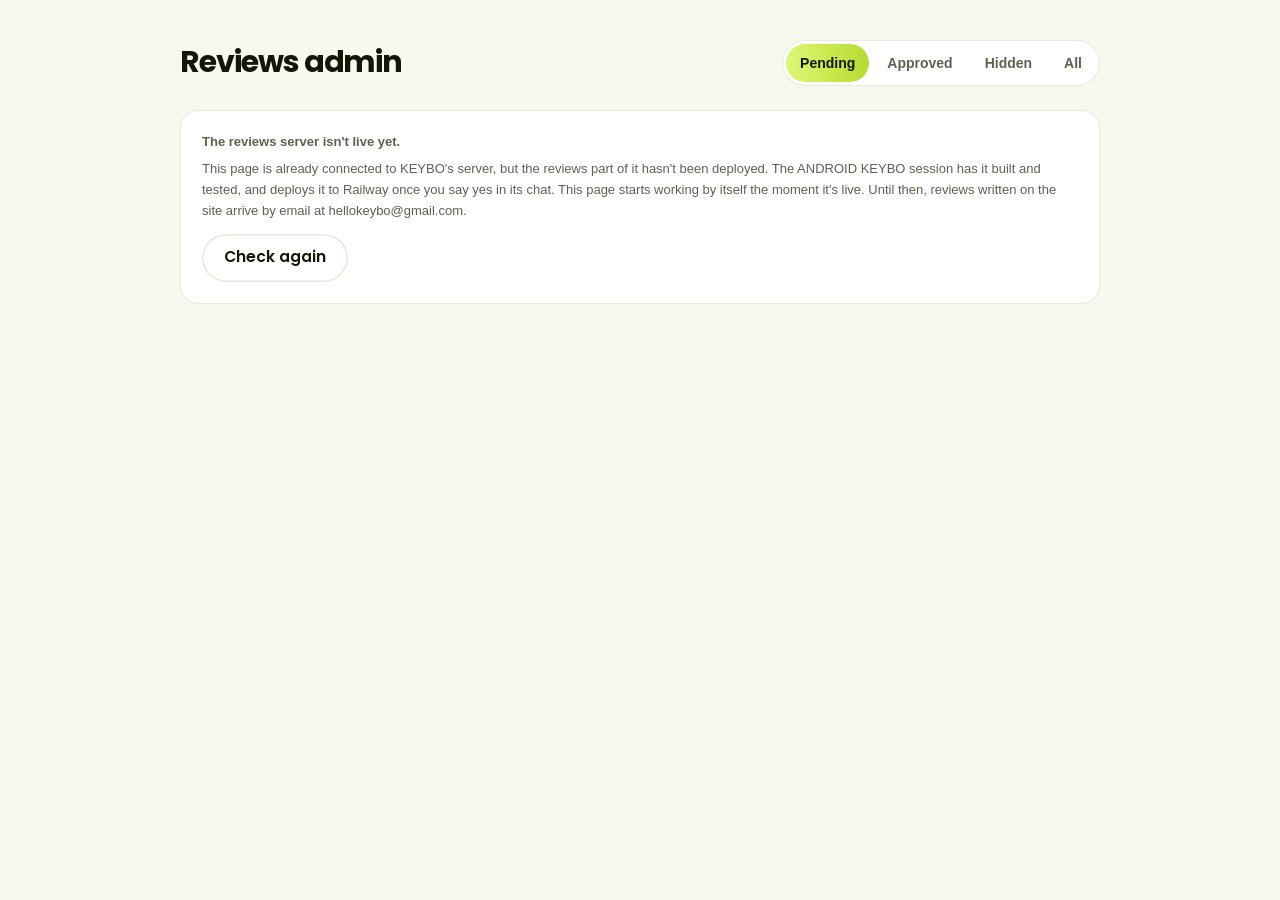
==== commit 7aa0eb7a: "Reviews form and admin connect to the server as soon as it's live" ====
--- a/admin/index.html
+++ b/admin/index.html
@@ -45,8 +45,9 @@
   </header>
 
   <div class="note" id="no-api" hidden>
-    <b>The reviews backend isn't connected yet.</b>
-    <p style="margin-top:6px;color:var(--muted)">Once the server has the endpoints in <code>notes/reviews-api.md</code>, put its address in <code>REVIEWS_API</code> at the top of this page's script (and in <code>assets/js/site.js</code>), then republish. Until then, reviews written on the site arrive by email at hellokeybo@gmail.com.</p>
+    <b>The reviews server isn't live yet.</b>
+    <p style="margin-top:6px;color:var(--muted)">This page is already connected to KEYBO's server, but the reviews part of it hasn't been deployed. The ANDROID KEYBO session has it built and tested, and deploys it to Railway once you say yes in its chat. This page starts working by itself the moment it's live. Until then, reviews written on the site arrive by email at hellokeybo@gmail.com.</p>
+    <button class="btn btn-line" type="button" id="retry" style="margin-top:12px">Check again</button>
   </div>
 
   <div class="login" id="login" hidden>
@@ -59,14 +60,16 @@
 
 <script>
 (() => {
-  const REVIEWS_API = "";   // same value as in assets/js/site.js, e.g. "https://ai-keyboard-backend-production.up.railway.app"
+  const REVIEWS_API = "https://ai-keyboard-backend-production.up.railway.app";   // same value as in assets/js/site.js
   const $ = s => document.querySelector(s);
   const esc = t => String(t ?? "").replace(/[&<>"']/g, c => ({ "&": "&amp;", "<": "&lt;", ">": "&gt;", '"': "&quot;", "'": "&#39;" }[c]));
   let token = "";
   try { token = sessionStorage.getItem("keybo-admin") || ""; } catch (e) {}
   let filter = "pending";
 
-  if (!REVIEWS_API) { $("#no-api").hidden = false; return; }
+  // Is the reviews part of the server live? (A 404 or a blocked request means not yet.)
+  const live = () => fetch(REVIEWS_API + "/reviews", { cache: "no-store" }).then(r => r.ok).catch(() => false);
+  const notLive = () => { $("#no-api").hidden = false; $("#login").hidden = true; $("#list").innerHTML = ""; };
 
   const api = (path, opts = {}) => fetch(REVIEWS_API + path, {
     ...opts, headers: { "Content-Type": "application/json", "X-Admin-Token": token, ...(opts.headers || {}) }
@@ -119,7 +122,9 @@
     req.then(load).catch(err => { alert("Didn't work: " + err.message); b.disabled = false; });
   });
 
-  token ? load() : showLogin();
+  const start = () => live().then(ok => { if (!ok) return notLive(); $("#no-api").hidden = true; token ? load() : showLogin(); });
+  $("#retry").addEventListener("click", start);
+  start();
 })();
 </script>
 </body>
--- a/assets/css/site.css
+++ b/assets/css/site.css
@@ -69,6 +69,7 @@
   margin: 0; background: var(--bg); color: var(--text);
   font-family: var(--font-body); font-size: 17px; line-height: 1.6;
   -webkit-font-smoothing: antialiased;
+  overflow-x: clip;               /* nothing may push the page sideways; clip keeps sticky working */
 }
 img, video, svg { display: block; max-width: 100%; }
 img, video { height: auto; }
@@ -272,7 +273,7 @@
    there down: message box, AI buttons, keyboard. */
 .clip { width: 100%; max-width: 360px; margin: 0 auto; aspect-ratio: 600 / 760; overflow: hidden; border-radius: 28px; background: #E4E6EA 50% 100% / cover no-repeat; box-shadow: 0 0 0 8px var(--card-2), 0 0 0 9px var(--line), 0 18px 40px rgba(20, 23, 8, .12); }
 .clip video { width: 100%; height: 100%; object-fit: cover; object-position: 50% 100%; }
-.tour-stage .clip { height: 100%; width: auto; max-width: none; }
+.tour-stage .clip { width: min(100%, 458px, calc(min(580px, 100vh - 160px) * 600 / 760)); height: auto; }
 @media (max-width: 960px), (max-height: 600px) { .tour-stage .clip, .clip { width: 100%; height: auto; max-width: 320px; border-radius: 24px; } }
 .tag { display: inline-block; padding: 2px 9px; border-radius: 999px; background: var(--lime); color: var(--ink); font-family: var(--font-body); font-size: 11.5px; font-weight: 700; letter-spacing: .02em; vertical-align: 1px; }
 
@@ -499,32 +500,53 @@
 .soon-pop .btn { min-height: 42px; font-size: 14px; width: 100%; }
 .soon-x { position: absolute; top: 10px; right: 10px; width: 28px; height: 28px; border-radius: 50%; border: 0; cursor: pointer; background: var(--card-2); font-size: 18px; line-height: 1; }
 
-/* Privacy: the journey of a message, encrypted both ways.
-   site.js steps data-s through 0-5: 0 typed, 1 sealed on the phone,
-   2 travelling, 3 the AI writes, 4 the answer travels back sealed,
-   5 opened on the phone. Transforms and opacity only. */
+/* Privacy: one message's journey. A person types it on their phone (a
+   popup shows what they typed); it seals into code and travels to KEYBO
+   at its laptop; KEYBO fixes it and sends it back sealed; the popup opens
+   on the fixed message. site.js steps data-s 0-6. The person and KEYBO
+   are the Animation session's Cycles renders. */
 .journey {
-  grid-column: 1 / -1; display: grid; grid-template-columns: 240px minmax(0, 1fr) 150px; align-items: center; gap: 18px;
-  margin-top: 10px; padding: 26px 28px; border-radius: 26px; background: rgba(255, 255, 255, .5);
-}
-.node { display: flex; flex-direction: column; align-items: center; gap: 10px; }
+  grid-column: 1 / -1; display: grid; grid-template-columns: 290px minmax(0, 1fr) 280px; align-items: end; gap: 12px;
+  margin-top: 10px; padding: 26px 28px 22px; border-radius: 26px; background: rgba(255, 255, 255, .5);
+}
+.actor { position: relative; display: flex; flex-direction: column; align-items: center; gap: 8px; }
 .cap { font-size: 12.5px; font-weight: 700; letter-spacing: .05em; text-transform: uppercase; color: rgba(20, 23, 8, .62); text-align: center; line-height: 1.35; }
 .cap small { font-weight: 600; text-transform: none; letter-spacing: 0; font-size: 12px; }
-.screen { width: 100%; min-height: 128px; padding: 14px 12px; border-radius: 22px; background: #fff; box-shadow: 0 0 0 6px var(--ink), 0 14px 30px rgba(20, 23, 8, .2); display: flex; flex-direction: column; gap: 8px; justify-content: flex-end; }
-.msg { position: relative; max-width: 90%; padding: 8px 11px; border-radius: 14px; font-size: 13px; line-height: 1.35; transition: opacity .3s ease, transform .4s cubic-bezier(.16, 1, .3, 1), background-color .3s ease, color .3s ease; }
-.msg.out { align-self: flex-end; background: var(--lime); color: var(--ink); border-bottom-right-radius: 5px; }
-.msg.in { align-self: flex-start; background: #EEF0E6; color: var(--ink); border-bottom-left-radius: 5px; opacity: 0; transform: translateY(8px) scale(.96); }
-.msg .code { position: absolute; inset: 0; padding: 8px 11px; font-family: ui-monospace, "SF Mono", Menlo, monospace; font-size: 12px; font-weight: 600; white-space: nowrap; overflow: hidden; opacity: 0; transition: opacity .25s ease; }
-.msg .plain { transition: opacity .25s ease; }
-.journey[data-s="1"] .msg.out, .journey[data-s="2"] .msg.out, .journey[data-s="3"] .msg.out, .journey[data-s="4"] .msg.out { background: var(--ink); color: #CCFA00; }
-.journey[data-s="1"] .msg.out .plain, .journey[data-s="2"] .msg.out .plain, .journey[data-s="3"] .msg.out .plain, .journey[data-s="4"] .msg.out .plain { opacity: 0; }
-.journey[data-s="1"] .msg.out .code, .journey[data-s="2"] .msg.out .code, .journey[data-s="3"] .msg.out .code, .journey[data-s="4"] .msg.out .code { opacity: 1; }
-.journey[data-s="4"] .msg.in, .journey[data-s="5"] .msg.in { opacity: 1; transform: none; }
-.journey[data-s="4"] .msg.in { background: var(--ink); color: #CCFA00; }
-.journey[data-s="4"] .msg.in .plain { opacity: 0; }
-.journey[data-s="4"] .msg.in .code { opacity: 1; }
-
-.lane { position: relative; height: 120px; }
+.actor-art { position: relative; width: 100%; display: grid; place-items: end center; }
+/* The person and KEYBO, rendered through one camera: same size, same top,
+   and they stand on one floor (soles at 624 of 720, so 13.3% hangs below). */
+.clipstack { --cs: 280px; position: relative; width: var(--cs); aspect-ratio: 1; margin-bottom: calc(var(--cs) * -0.133); }
+.clipstack video { position: absolute; inset: 0; width: 100%; height: 100%; object-fit: contain; transition: opacity .14s ease; }
+.clipstack .once { opacity: 0; }
+.clipstack.oneshot .once { opacity: 1; }
+.clipstack.oneshot .loop { opacity: 0; }
+
+/* the popup over the person's phone */
+.pop {
+  position: relative; width: 100%; padding: 12px 14px 14px; border-radius: 18px; background: #fff; color: var(--ink);
+  box-shadow: 0 14px 34px rgba(20, 23, 8, .16); min-height: 112px;
+}
+.pop::after { content: ""; position: absolute; left: 50%; bottom: -8px; width: 16px; height: 16px; margin-left: -8px; background: #fff; transform: rotate(45deg); border-radius: 3px; }
+.pop-top { display: flex; align-items: center; gap: 7px; margin-bottom: 8px; font-size: 11.5px; font-weight: 700; letter-spacing: .05em; text-transform: uppercase; color: rgba(20, 23, 8, .5); }
+.pop-dot { width: 8px; height: 8px; border-radius: 50%; background: var(--lime-600); }
+.j-bubble {
+  position: relative; min-height: 3.1em; padding: 9px 12px; border-radius: 14px 14px 4px 14px; background: var(--lime); color: var(--ink);
+  font-size: 14px; line-height: 1.4; overflow: hidden; overflow-wrap: anywhere; transition: background-color .3s ease, color .3s ease;
+}
+.j-caret { display: inline-block; width: 2px; height: 1em; margin-left: 1px; vertical-align: -2px; background: var(--ink); animation: blink 1s steps(1) infinite; }
+.journey:not([data-s="0"]) .j-caret { display: none; }
+.journey.sealed .j-bubble { background: var(--ink); color: #CCFA00; font-family: ui-monospace, "SF Mono", Menlo, monospace; font-size: 12.5px; letter-spacing: .02em; }
+.journey[data-s="5"] .j-bubble, .journey[data-s="6"] .j-bubble { background: #EFFCBD; }
+.j-fixed { position: absolute; right: 12px; bottom: -11px; padding: 3px 9px; border-radius: 999px; background: var(--ink); color: #CCFA00; font-size: 11px; font-weight: 700; opacity: 0; transform: translateY(4px) scale(.9); transition: opacity .3s ease, transform .4s cubic-bezier(.16, 1, .3, 1); }
+.journey[data-s="5"] .j-fixed, .journey[data-s="6"] .j-fixed { opacity: 1; transform: none; }
+
+/* KEYBO's side */
+.pop-ai { min-height: 0; padding: 10px 14px; text-align: center; font-size: 13.5px; font-weight: 700; }
+.ai-status { display: inline-flex; align-items: center; gap: 6px; }
+.journey[data-s="3"] .ai-status::after { content: ""; width: 18px; height: 6px; background: radial-gradient(circle, var(--ink) 2px, transparent 2.5px) 0 50% / 6px 6px repeat-x; animation: dots 1s steps(4) infinite; }
+@keyframes dots { from { width: 0; } to { width: 24px; } }
+
+.lane { position: relative; height: 150px; align-self: center; }
 .wire { position: absolute; left: 0; right: 0; top: 50%; height: 2px; margin-top: -1px; background-image: linear-gradient(90deg, rgba(20, 23, 8, .45) 50%, transparent 50%); background-size: 12px 2px; animation: wire 1.2s linear infinite; animation-play-state: paused; }
 .journey.run .wire { animation-play-state: running; }
 @keyframes wire { to { background-position: 12px 0; } }
@@ -539,21 +561,16 @@
 .journey[data-s="2"] .packet { left: calc(100% - 150px); opacity: 1; transform: translate(0, -50%) scale(1); }
 .journey[data-s="3"] .packet { left: calc(100% - 150px); opacity: 0; transition: opacity .2s ease; }
 .journey[data-s="4"] .packet { left: 0; opacity: 1; transform: translate(0, -50%) scale(1); transition: left 1.3s cubic-bezier(.65, 0, .35, 1) .1s, opacity .3s ease, transform .35s ease; }
-.lane .cap { position: absolute; left: 0; right: 0; bottom: 0; }
-
-.core { position: relative; width: 92px; height: 92px; border-radius: 50%; display: grid; place-items: center; background: var(--ink); color: #CCFA00; box-shadow: 0 0 0 8px rgba(255, 255, 255, .6), 0 14px 30px rgba(20, 23, 8, .25); }
-.core svg { width: 40px; height: 40px; transition: transform .6s cubic-bezier(.16, 1, .3, 1); }
-.core::after { content: ""; position: absolute; inset: -8px; border-radius: 50%; border: 2px solid var(--ink); opacity: 0; }
-.journey[data-s="3"] .core svg { transform: rotate(90deg) scale(1.15); }
-.journey[data-s="3"] .core::after { animation: ping 1s ease-out; }
-@keyframes ping { from { opacity: .6; transform: scale(.9); } to { opacity: 0; transform: scale(1.35); } }
-
-@media (max-width: 760px) {
-  .journey { grid-template-columns: minmax(0, 1fr) 96px; padding: 20px 16px; gap: 12px 14px; }
-  .journey .phone { grid-column: 1; grid-row: 1; }
+.lane .cap { position: absolute; left: 0; right: 0; bottom: 6px; }
+
+@media (max-width: 860px) {
+  .journey { grid-template-columns: minmax(0, 1fr) minmax(0, 1fr); padding: 18px 14px; gap: 14px 10px; }
+  .journey .you { grid-column: 1; grid-row: 1; }
   .journey .ai { grid-column: 2; grid-row: 1; }
-  .journey .lane { grid-column: 1 / -1; grid-row: 2; height: 56px; }
-  .core { width: 70px; height: 70px; } .core svg { width: 30px; height: 30px; }
+  .journey .lane { grid-column: 1 / -1; grid-row: 2; height: 54px; }
+  .clipstack { --cs: 150px; }
+  .pop { padding: 10px 11px 12px; min-height: 100px; }
+  .j-bubble { font-size: 12.5px; }
   .packet { padding: 6px 9px; font-size: 10.5px; }
   .packet .pcode { display: none; }
   .journey[data-s="2"] .packet, .journey[data-s="3"] .packet { left: calc(100% - 44px); }
@@ -569,29 +586,22 @@
 .stat span { font-size: 15px; color: var(--muted); }
 @media (max-width: 700px) { .stats-grid { grid-template-columns: repeat(2, minmax(0, 1fr)); row-gap: 28px; } }
 
-/* Reviews: a floating wall of real reviews, four columns drifting at
-   different speeds on a slight 3D tilt (transforms only), then the form. */
-.review-wall {
-  position: relative; height: 560px; margin: 8px 0 64px; overflow: hidden; perspective: 1400px;
-  -webkit-mask-image: linear-gradient(180deg, transparent, #000 14%, #000 86%, transparent);
-  mask-image: linear-gradient(180deg, transparent, #000 14%, #000 86%, transparent);
-}
-.review-wall[hidden] { display: none; }
-.review-wall .wall-inner { position: absolute; inset: -40px -4%; display: grid; grid-template-columns: repeat(4, minmax(0, 1fr)); gap: 18px; transform: rotateX(14deg) rotateZ(-4deg); transform-style: preserve-3d; }
-.wall-col { display: flex; flex-direction: column; gap: 18px; animation: drift var(--t, 60s) linear infinite; will-change: transform; }
-.wall-col:nth-child(2n) { animation-direction: reverse; }
-.review-wall:hover .wall-col { animation-play-state: paused; }
-@keyframes drift { from { transform: translateY(0); } to { transform: translateY(-50%); } }
-.rcard { padding: 20px; border-radius: 20px; background: var(--card); box-shadow: inset 0 0 0 1px var(--line), 0 14px 36px rgba(20, 23, 8, .08); transition: transform .3s cubic-bezier(.16, 1, .3, 1); }
-.rcard:hover { transform: translateZ(40px) scale(1.03); }
-.rcard .rstars { color: var(--lime-600); font-size: 15px; letter-spacing: 2px; }
-.rcard p { margin: 10px 0 14px; font-size: 15px; line-height: 1.5; }
-.rcard .who { display: flex; align-items: center; gap: 10px; font-size: 13.5px; color: var(--muted); }
-.rcard .who b { color: var(--text); font-weight: 650; }
-.rcard .av { width: 30px; height: 30px; border-radius: 50%; display: grid; place-items: center; background: var(--btn); color: var(--ink); font-weight: 700; font-size: 13px; flex: none; }
-@media (max-width: 900px) { .review-wall { height: 460px; } .review-wall .wall-inner { grid-template-columns: repeat(2, minmax(0, 1fr)); inset: -40px -10%; } .wall-col:nth-child(n+3) { display: none; } }
-@media (prefers-reduced-motion: reduce) { .wall-col { animation: none; } }
-.wall-tag { position: absolute; right: 16px; bottom: 10px; z-index: 2; padding: 4px 10px; border-radius: 999px; background: var(--ink); color: #CCFA00; font-size: 11px; font-weight: 700; letter-spacing: .04em; }
+/* Reviews people post on the site, once approved in /admin/: a grid of
+   cards, newest first, then the form. */
+.reviews { display: grid; grid-template-columns: repeat(auto-fill, minmax(min(100%, 300px), 1fr)); gap: 18px; margin: 4px 0 48px; }
+.reviews[hidden] { display: none; }
+.rcard { display: flex; flex-direction: column; gap: 14px; padding: 22px; border-radius: 20px; background: var(--card); box-shadow: inset 0 0 0 1px var(--line), 0 10px 28px rgba(20, 23, 8, .06); }
+.rcard.mine { box-shadow: inset 0 0 0 2px var(--lime-600), 0 10px 28px rgba(20, 23, 8, .06); }
+.rtop { display: flex; align-items: center; gap: 12px; }
+.rtop > span:nth-child(2) { min-width: 0; flex: 1; }
+.rtop b { display: block; font-family: var(--font-display); font-weight: 600; font-size: 15.5px; color: var(--text); overflow-wrap: anywhere; }
+.rtop small { display: block; margin-top: 1px; font-size: 13px; color: var(--muted); }
+.rav { width: 42px; height: 42px; flex: none; display: grid; place-items: center; border-radius: 50%; background: var(--btn); color: var(--ink); font-family: var(--font-display); font-weight: 700; font-size: 16px; }
+.rstars { flex: none; color: var(--accent); font-size: 14px; letter-spacing: 1px; }
+.rcard p { margin: 0; font-size: 15px; line-height: 1.55; color: var(--text); overflow-wrap: anywhere; }
+.rnote { font-size: 12.5px; color: var(--muted); }
+.reviews-more { grid-column: 1 / -1; justify-self: center; }
+.review-head { margin-top: 8px; }
 
 .review { display: grid; grid-template-columns: minmax(0, .9fr) minmax(0, 1.1fr); gap: 48px; align-items: center; padding: 44px; border-radius: 30px; }
 .review-copy h3 { font-size: clamp(28px, 3vw, 38px); font-weight: 700; letter-spacing: -0.03em; margin-bottom: 12px; }
@@ -644,6 +654,13 @@
 .walker:focus-visible .walker-body { outline: 3px solid var(--lime-600); outline-offset: -10px; border-radius: 30px; }
 .walker-body, .w-front, .w-strip { position: absolute; inset: 0; }
 .w-front img { position: absolute; inset: 0; width: 100%; height: 100%; pointer-events: none; user-select: none; }
+/* Looking: the Blender look grid, 17 columns of yaw (-80..+80 in 10 deg)
+   by 5 rows of pitch (+20 up .. -20 down), 320 px cells. site.js eases the
+   aim like a spring and picks the cell (--lx, --ly). The legs stay planted;
+   the body turns about the hips like a head on a neck. */
+.w-look { position: absolute; inset: 0; display: none; background: url("../keybo/walker/look-grid.webp?v=keybo2") no-repeat; background-size: 1700% 500%; background-position: var(--lx, 50%) var(--ly, 50%); }
+.walker.look .w-look { display: block; }
+.walker.look .w-front { display: none; }
 .w-eyes { transform: translate(var(--ex, 0px), var(--ey, 0px)); transition: transform .12s ease-out; }
 .w-strip { display: none; background-repeat: no-repeat; background-size: calc(var(--n) * 100%) 100%; }
 .walker-shadow { position: absolute; left: 26%; right: 26%; bottom: calc(var(--s) * 43 / 320 - 5px); height: 10px; border-radius: 50%; background: radial-gradient(closest-side, rgba(20, 23, 8, .22), transparent); }
@@ -657,16 +674,24 @@
 
 /* one strip per state */
 .walker.walk-r .w-front, .walker.walk-l .w-front, .walker.wobble .w-front, .walker.fall .w-front,
-.walker.down .w-front, .walker.getup .w-front, .walker.dizzy .w-front { display: none; }
+.walker.down .w-front, .walker.getup .w-front, .walker.dizzy .w-front,
+.walker.turn-r .w-front, .walker.turn-l .w-front, .walker.unturn-r .w-front, .walker.unturn-l .w-front { display: none; }
 .walker.walk-r .w-strip, .walker.walk-l .w-strip, .walker.wobble .w-strip, .walker.fall .w-strip,
-.walker.down .w-strip, .walker.getup .w-strip, .walker.dizzy .w-strip { display: block; }
-.walker.walk-r .w-strip { --n: 16; background-image: url("../keybo/walker/walk-strip.png"); animation: sprite .667s steps(15, jump-none) infinite; }
-.walker.walk-l .w-strip { --n: 16; background-image: url("../keybo/walker/walk-left-strip.png"); animation: sprite .667s steps(15, jump-none) infinite; }
-.walker.wobble .w-strip { --n: 10; background-image: url("../keybo/walker/wobble-strip.png"); animation: sprite .417s steps(9, jump-none) forwards; }
-.walker.fall .w-strip { --n: 14; background-image: url("../keybo/walker/fall-strip.png"); animation: sprite .583s steps(13, jump-none) forwards; }
-.walker.down .w-strip { --n: 14; background-image: url("../keybo/walker/fall-strip.png"); background-position-x: 100%; }
-.walker.getup .w-strip { --n: 14; background-image: url("../keybo/walker/getup-strip.png"); animation: sprite .583s steps(13, jump-none) forwards; }
-.walker.dizzy .w-strip { --n: 20; background-image: url("../keybo/walker/dizzy-strip.png"); animation: sprite .833s steps(19, jump-none) forwards; }
+.walker.down .w-strip, .walker.getup .w-strip, .walker.dizzy .w-strip,
+.walker.turn-r .w-strip, .walker.turn-l .w-strip, .walker.unturn-r .w-strip, .walker.unturn-l .w-strip { display: block; }
+.walker.walk-r .w-strip { --n: 16; background-image: url("../keybo/walker/walk-strip.png?v=keybo2"); animation: sprite .667s steps(16, jump-none) infinite; }
+.walker.walk-l .w-strip { --n: 16; background-image: url("../keybo/walker/walk-left-strip.png?v=keybo2"); animation: sprite .667s steps(16, jump-none) infinite; }
+.walker.wobble .w-strip { --n: 10; background-image: url("../keybo/walker/wobble-strip.png?v=keybo2"); animation: sprite .417s steps(10, jump-none) forwards; }
+.walker.fall .w-strip { --n: 14; background-image: url("../keybo/walker/fall-strip.png?v=keybo2"); animation: sprite .583s steps(14, jump-none) forwards; }
+.walker.down .w-strip { --n: 14; background-image: url("../keybo/walker/fall-strip.png?v=keybo2"); background-position-x: 100%; }
+.walker.getup .w-strip { --n: 14; background-image: url("../keybo/walker/getup-strip.png?v=keybo2"); animation: sprite .583s steps(14, jump-none) forwards; }
+.walker.dizzy .w-strip { --n: 20; background-image: url("../keybo/walker/dizzy-strip.png?v=keybo2"); animation: sprite .833s steps(20, jump-none) forwards; }
+/* turning to face us when it stops, and back again to walk on (8 frames) */
+.walker.turn-r .w-strip, .walker.unturn-r .w-strip { --n: 8; background-image: url("../keybo/walker/turn-from-right-strip.png?v=keybo2"); animation: sprite .333s steps(8, jump-none) forwards; }
+.walker.turn-l .w-strip, .walker.unturn-l .w-strip { --n: 8; background-image: url("../keybo/walker/turn-from-left-strip.png?v=keybo2"); animation: sprite .333s steps(8, jump-none) forwards; }
+.walker.unturn-r .w-strip, .walker.unturn-l .w-strip { animation-direction: reverse; }
+/* steps(n, jump-none) lands on n positions, 0% to 100%: exactly one per frame,
+   since background-position k/(n-1) of an n-cell strip is cell k. */
 @keyframes sprite { from { background-position-x: 0%; } to { background-position-x: 100%; } }
 
 .walker-dust { position: absolute; left: 50%; bottom: calc(var(--s) * 43 / 320); width: 0; height: 0; }
@@ -675,3 +700,13 @@
 .walker-dust i:nth-child(1) { --dx: -60px; } .walker-dust i:nth-child(2) { --dx: 0px; --dy: -24px; } .walker-dust i:nth-child(3) { --dx: 60px; }
 @keyframes dust { from { opacity: .9; transform: translate(-8px, -4px) scale(.6); } to { opacity: 0; transform: translate(calc(var(--dx) - 8px), calc(var(--dy, -10px))) scale(1.6); } }
 @media (max-width: 700px) { .walk-floor { height: 160px; } .walker { --s: 128px; } }
+
+/* Real-time 3D KEYBO (keybo3d.js): a transparent layer over the whole
+   window that takes no clicks (the script hit-tests KEYBO itself), so he
+   can walk the full width, be carried anywhere and fall back to his floor,
+   the walkway's dashed line. Below the header, above the page. */
+.kb3d { position: fixed; inset: 0; width: 100vw; height: 100vh; display: block; pointer-events: none; z-index: 45; }
+.kb3d-say { position: fixed; z-index: 46; left: 0; top: 0; bottom: auto; transform: translate(-50%, calc(-100% + 6px)) scale(.9); }
+.kb3d-say.show { transform: translate(-50%, -100%) scale(1); }
+.kb3d-dust { position: fixed; z-index: 44; width: 18px; height: 18px; margin-left: -9px; border-radius: 50%; background: color-mix(in srgb, var(--muted) 30%, transparent); pointer-events: none; animation: kbdust .7s ease-out forwards; }
+@keyframes kbdust { from { opacity: .85; transform: translate(0, 0) scale(calc(var(--s) * .5)); } to { opacity: 0; transform: translate(var(--dx), -26px) scale(calc(var(--s) * 1.8)); } }
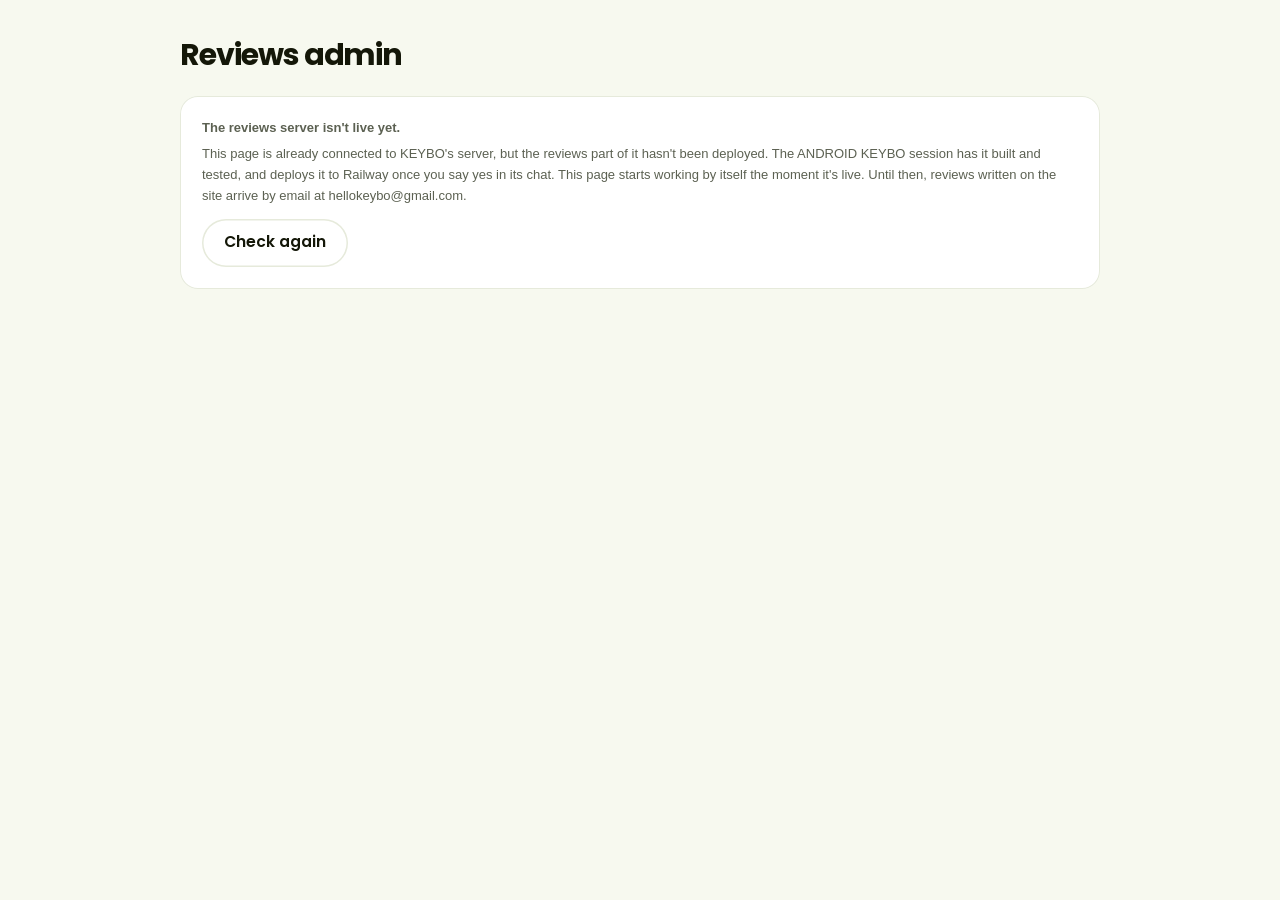
==== commit 5edff079: "Admin: no error line while the reviews server isn't live" ====
--- a/admin/index.html
+++ b/admin/index.html
@@ -15,6 +15,7 @@
   .login, .note { padding: 22px; border-radius: 18px; background: var(--card); box-shadow: inset 0 0 0 1px var(--line); margin-bottom: 20px; }
   .login form { display: flex; gap: 10px; flex-wrap: wrap; margin-top: 12px; }
   .login input { flex: 1; min-width: 220px; padding: 12px 14px; border-radius: 12px; border: 0; box-shadow: inset 0 0 0 1.5px var(--line); font: inherit; }
+  .filters[hidden] { display: none; }
   .filters { display: inline-flex; gap: 4px; padding: 4px; border-radius: 999px; background: var(--card); box-shadow: inset 0 0 0 1px var(--line); }
   .filters button { border: 0; cursor: pointer; padding: 8px 14px; border-radius: 999px; background: none; font-weight: 600; font-size: 14px; color: var(--muted); }
   .filters button.on { background: var(--btn); color: var(--ink); }
@@ -69,7 +70,8 @@
 
   // Is the reviews part of the server live? (A 404 or a blocked request means not yet.)
   const live = () => fetch(REVIEWS_API + "/reviews", { cache: "no-store" }).then(r => r.ok).catch(() => false);
-  const notLive = () => { $("#no-api").hidden = false; $("#login").hidden = true; $("#list").innerHTML = ""; };
+  let isLive = false;
+  const notLive = () => { isLive = false; $("#no-api").hidden = false; $("#login").hidden = true; $(".filters").hidden = true; $("#list").innerHTML = ""; };
 
   const api = (path, opts = {}) => fetch(REVIEWS_API + path, {
     ...opts, headers: { "Content-Type": "application/json", "X-Admin-Token": token, ...(opts.headers || {}) }
@@ -106,7 +108,8 @@
 
   document.querySelectorAll(".filters button").forEach(b => b.addEventListener("click", () => {
     document.querySelectorAll(".filters button").forEach(o => o.classList.toggle("on", o === b));
-    filter = b.dataset.f; load();
+    filter = b.dataset.f;
+    if (isLive) load();
   }));
 
   $("#list").addEventListener("click", e => {
@@ -122,7 +125,7 @@
     req.then(load).catch(err => { alert("Didn't work: " + err.message); b.disabled = false; });
   });
 
-  const start = () => live().then(ok => { if (!ok) return notLive(); $("#no-api").hidden = true; token ? load() : showLogin(); });
+  const start = () => live().then(ok => { if (!ok) return notLive(); isLive = true; $("#no-api").hidden = true; $(".filters").hidden = false; token ? load() : showLogin(); });
   $("#retry").addEventListener("click", start);
   start();
 })();
